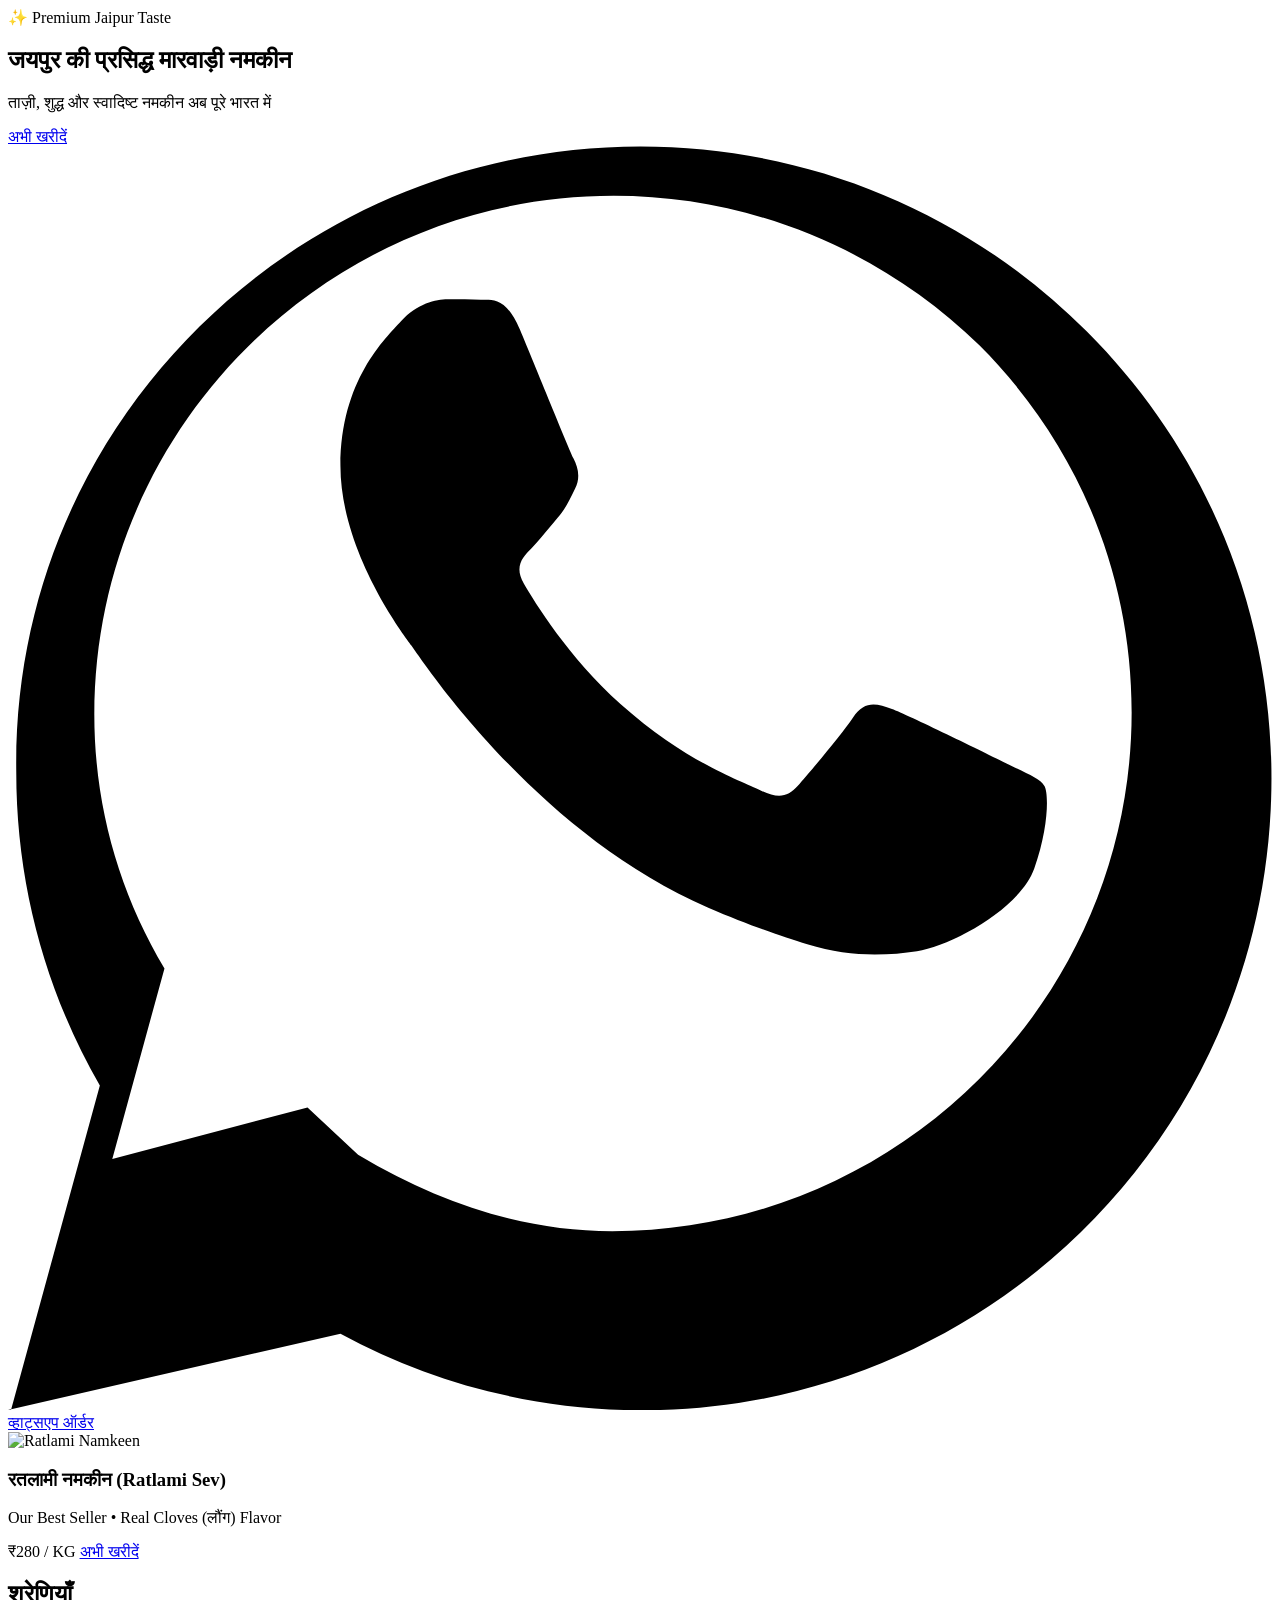
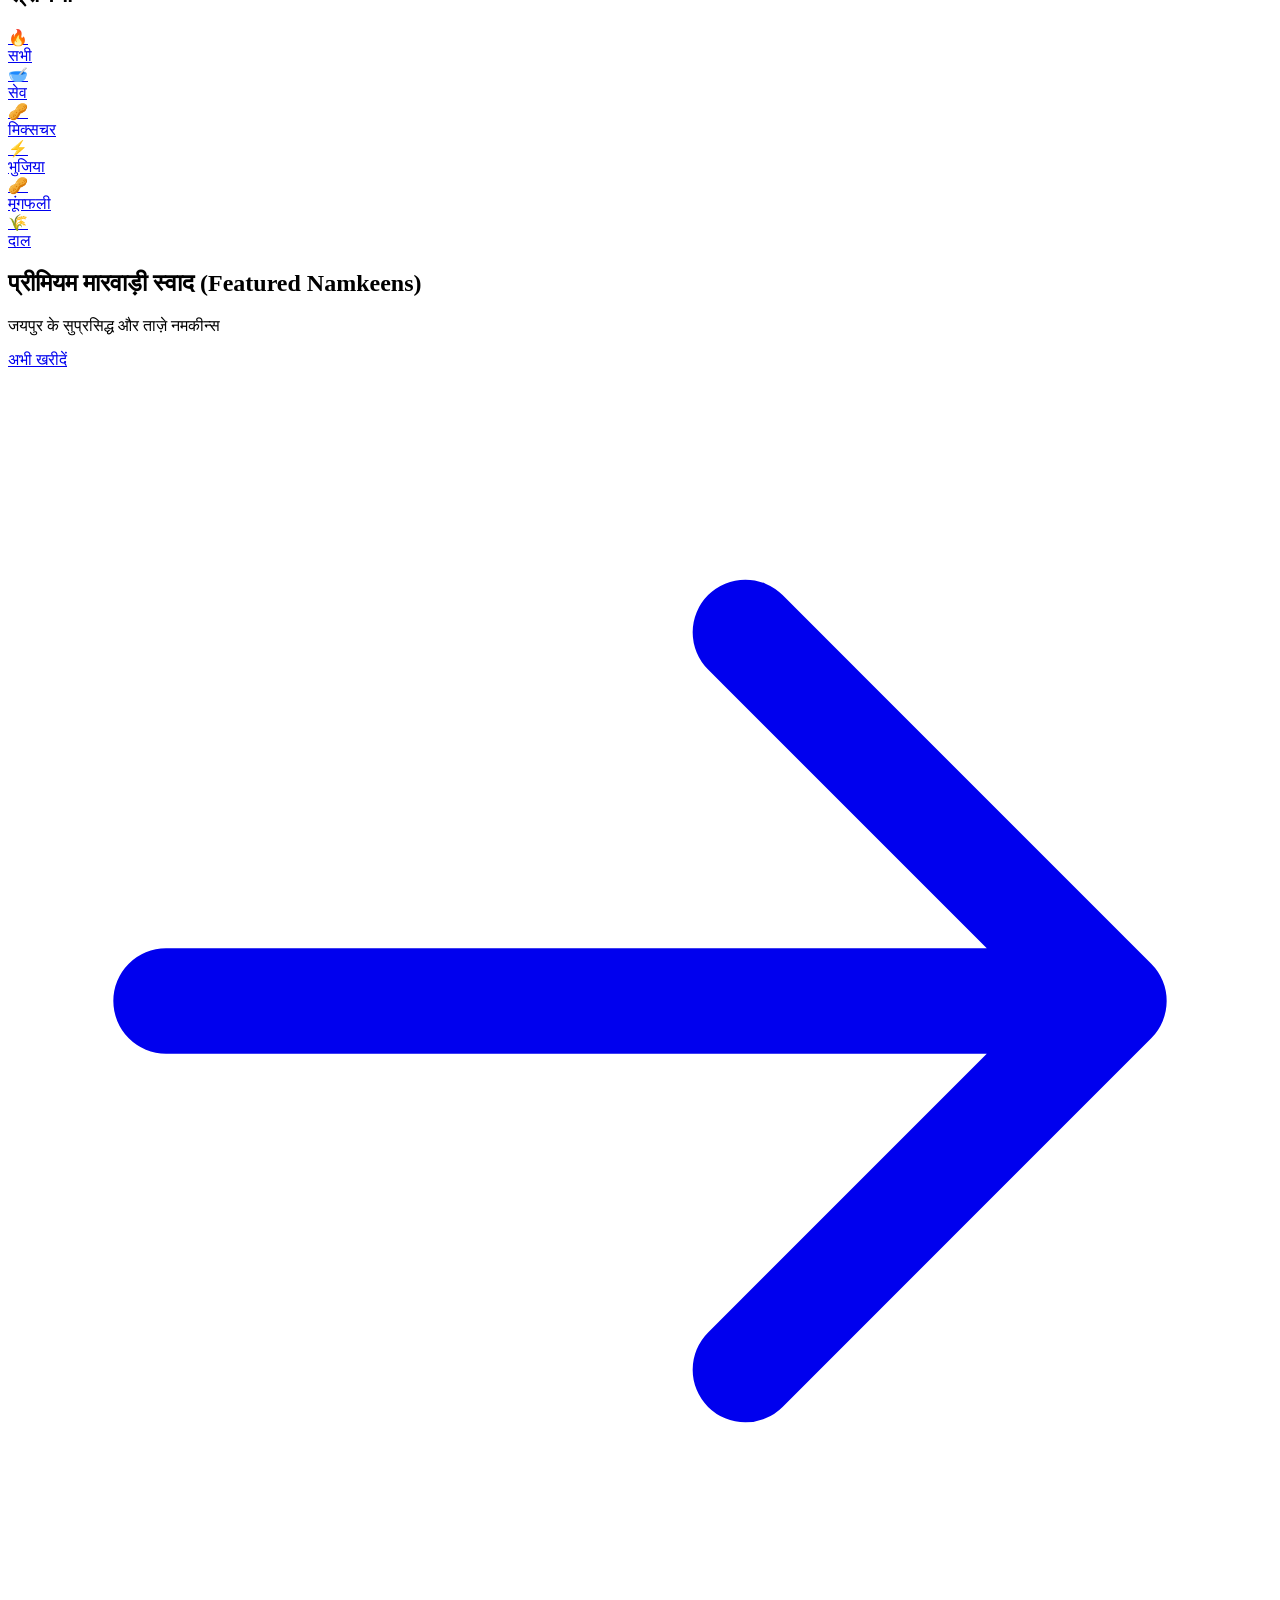
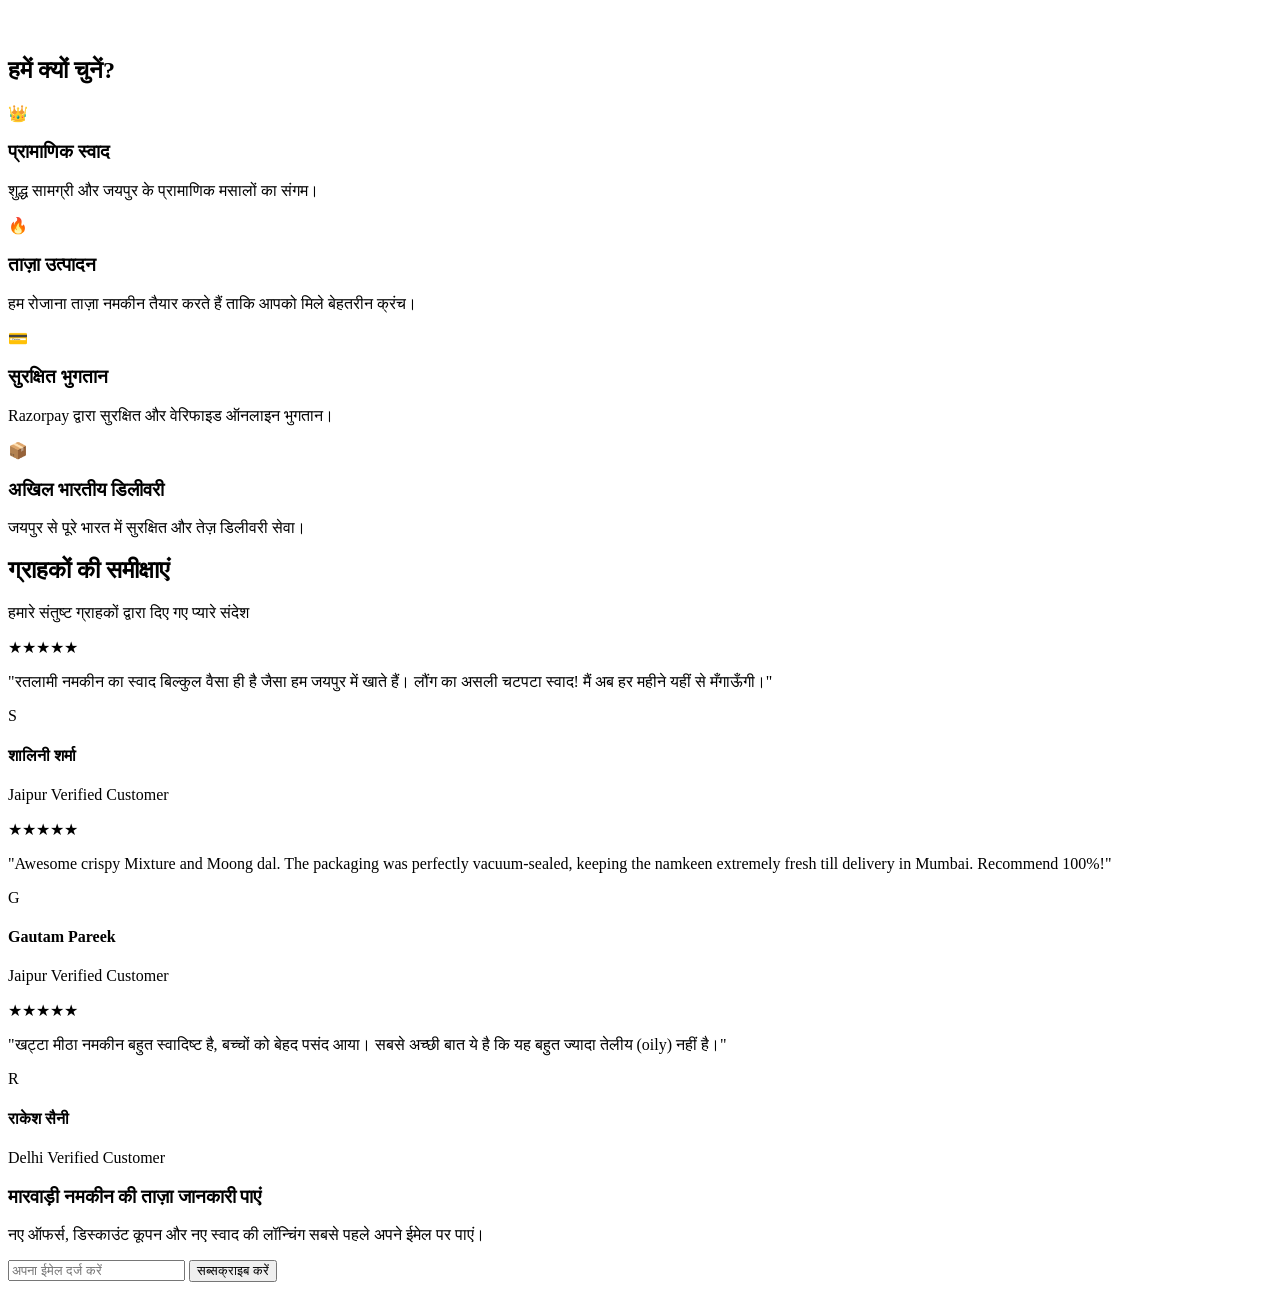
==== index.html @ 69b7e0d3 "Add files via upload" ====
<!DOCTYPE html>
<html lang="hi" class="scroll-smooth">
<head>
  <meta charset="UTF-8">
  <meta name="viewport" content="width=device-width, initial-scale=1.0">
  <title>Marwadi Namkeen Jaipur | Premium Namkeen Online</title>
  <meta name="description" content="Order authentic Marwadi Namkeen online from Jaipur. Fresh Ratlami Namkeen, Bhujia, Mixture, Moong Dal and more with secure online payment and all India delivery.">
  
  <!-- CSS Stylesheets -->
  <script src="https://cdn.tailwindcss.com"></script>
  <script>
    tailwind.config = {
      theme: {
        extend: {
          colors: {
            saffron: {
              50: '#fffbf0',
              100: '#fffae0',
              500: '#F28500',
              600: '#E07B00',
              700: '#C76D00',
            },
            brandred: {
              50: '#fff5f5',
              100: '#ffe3e3',
              500: '#8B0000',
              600: '#730000',
              700: '#5C0000',
            },
            gold: {
              500: '#D4AF37',
              600: '#C59B27',
              700: '#A37F1F',
            },
            dark: '#1A0D00'
          }
        }
      }
    }
  </script>
  <link rel="stylesheet" href="assets/css/style.css">
</head>
<body class="page-fade-in antialiased">

  <!-- Header Placeholder (Injected via JS) -->
  <div id="header-placeholder"></div>

  <!-- Hero Section -->
  <section class="relative min-h-[80vh] flex items-center justify-center bg-[url('https://images.unsplash.com/photo-1596797038530-2c107229654b?q=80&w=1600')] bg-cover bg-center text-white py-20 px-4 sm:px-6 lg:px-8">
    <!-- Overlay for premium contrast -->
    <div class="absolute inset-0 bg-gradient-to-r from-dark/95 via-dark/85 to-transparent"></div>
    
    <div class="relative max-w-7xl mx-auto w-full grid grid-cols-1 lg:grid-cols-12 gap-12 items-center">
      <div class="lg:col-span-7 space-y-6 text-left">
        <span class="inline-flex items-center space-x-2 bg-gold-500/20 border border-gold-500/50 rounded-full px-4 py-1.5 text-gold-500 font-bold text-xs uppercase tracking-wider animate-pulse-gold">
          ✨ Premium Jaipur Taste
        </span>
        <h2 class="text-4xl sm:text-5xl lg:text-6xl font-extrabold font-tiro leading-tight text-white" data-t="hero_headline">
          जयपुर की प्रसिद्ध मारवाड़ी नमकीन
        </h2>
        <p class="text-base sm:text-lg text-gray-300 max-w-xl font-tiro" data-t="hero_subheading">
          ताज़ी, शुद्ध और स्वादिष्ट नमकीन अब पूरे भारत में
        </p>
        
        <!-- Hero CTA buttons -->
        <div class="flex flex-col sm:flex-row gap-4 pt-4">
          <a href="shop.html" class="flex items-center justify-center bg-saffron-gradient hover:scale-105 transition-all text-white font-bold px-8 py-4 rounded-full shadow-lg border-2 border-gold-500 tracking-wide text-sm" data-t="cta_shop">
            अभी खरीदें
          </a>
          <a href="https://wa.me/918107116916?text=Namaste!%20I%20want%20to%20place%20an%20order" target="_blank" class="flex items-center justify-center space-x-2 bg-green-500 hover:bg-green-600 hover:scale-105 transition-all text-white font-bold px-8 py-4 rounded-full shadow-lg text-sm">
            <svg class="h-5 w-5 fill-current" viewBox="0 0 24 24"><path d="M.057 24l1.687-6.163c-1.041-1.804-1.588-3.849-1.587-5.946C.06 5.348 5.397.01 12.008.01c3.202.001 6.212 1.246 8.477 3.514 2.266 2.268 3.507 5.28 3.505 8.484-.004 6.657-5.34 11.997-11.953 11.997-2.005-.001-3.973-.502-5.724-1.455L0 24zm6.59-4.846c1.6.95 3.18 1.449 4.825 1.451 5.436 0 9.86-4.417 9.863-9.848.002-2.63-1.023-5.101-2.886-6.968C16.58 1.97 14.11 .946 11.5 .946 6.066.946 1.641 5.362 1.639 10.795c-.001 1.702.459 3.361 1.332 4.82l-.991 3.619 3.707-.98zm12.39-7.39c-.33-.165-1.951-.963-2.253-1.073-.302-.11-.522-.165-.742.165-.22.33-.853 1.073-1.045 1.293-.193.22-.385.247-.715.082-.33-.165-1.393-.513-2.653-1.637-.98-.874-1.641-1.954-1.833-2.284-.193-.33-.02-.508.145-.672.148-.148.33-.385.495-.578.165-.192.22-.33.33-.55.11-.22.055-.412-.028-.577-.082-.165-.742-1.787-1.018-2.447-.268-.645-.563-.558-.742-.567-.191-.009-.412-.011-.632-.011-.22 0-.577.082-.88.413-.302.33-1.154 1.128-1.154 2.75 0 1.622 1.182 3.192 1.347 3.413.165.22 2.327 3.55 5.637 4.978.788.34 1.402.544 1.88.696.792.25 1.513.215 2.083.13.636-.095 1.951-.798 2.227-1.568.275-.77.275-1.43.193-1.568-.083-.138-.302-.22-.632-.385z"/></svg>
            <span data-t="whatsapp_order">व्हाट्सएप ऑर्डर</span>
          </a>
        </div>
      </div>

      <!-- Feature product promo in hero -->
      <div class="lg:col-span-5 hidden lg:block animate-float">
        <div class="glass-card-dark p-6 rounded-2xl border-2 border-gold-500 shadow-2xl space-y-4 text-center">
          <img src="assets/images/ratlami_namkeen.png" alt="Ratlami Namkeen" class="mx-auto rounded-lg h-56 object-cover shadow-lg border border-gold-500/20">
          <div>
            <h3 class="text-xl font-bold font-tiro text-saffron-500">रतलामी नमकीन (Ratlami Sev)</h3>
            <p class="text-xs text-gray-400 mt-1">Our Best Seller &bull; Real Cloves (लौंग) Flavor</p>
          </div>
          <div class="flex justify-between items-center px-4 pt-2">
            <span class="text-gold-500 font-extrabold text-lg">₹280 / KG</span>
            <a href="product.html?id=ratlami-namkeen" class="bg-saffron-500 hover:bg-saffron-600 text-white font-bold text-xs py-2 px-4 rounded-full transition-colors" data-t="buy_now">अभी खरीदें</a>
          </div>
        </div>
      </div>
    </div>
  </section>

  <!-- Categories Section -->
  <section class="max-w-7xl mx-auto px-4 sm:px-6 lg:px-8 py-16">
    <div class="text-center space-y-2 mb-12">
      <h2 class="text-3xl font-extrabold font-tiro text-brandred-600" data-t="categories">श्रेणियाँ</h2>
      <div class="w-24 h-1 bg-gold-500 mx-auto rounded-full"></div>
    </div>

    <!-- Interactive categories slider-like flex -->
    <div class="grid grid-cols-2 sm:grid-cols-3 lg:grid-cols-6 gap-6">
      <a href="shop.html?category=all" class="group flex flex-col items-center justify-center p-6 bg-white border border-gray-100 rounded-2xl shadow-sm hover:shadow-md transition-all duration-300 hover:-translate-y-1">
        <div class="w-14 h-14 bg-saffron-50 rounded-full flex items-center justify-center group-hover:bg-saffron-100 transition-colors mb-3">
          <span class="text-2xl">🔥</span>
        </div>
        <span class="text-sm font-bold text-gray-800" data-t="all">सभी</span>
      </a>
      <a href="shop.html?category=sev" class="group flex flex-col items-center justify-center p-6 bg-white border border-gray-100 rounded-2xl shadow-sm hover:shadow-md transition-all duration-300 hover:-translate-y-1">
        <div class="w-14 h-14 bg-saffron-50 rounded-full flex items-center justify-center group-hover:bg-saffron-100 transition-colors mb-3">
          <span class="text-2xl">🥣</span>
        </div>
        <span class="text-sm font-bold text-gray-800" data-t="sev">सेव</span>
      </a>
      <a href="shop.html?category=mixture" class="group flex flex-col items-center justify-center p-6 bg-white border border-gray-100 rounded-2xl shadow-sm hover:shadow-md transition-all duration-300 hover:-translate-y-1">
        <div class="w-14 h-14 bg-saffron-50 rounded-full flex items-center justify-center group-hover:bg-saffron-100 transition-colors mb-3">
          <span class="text-2xl">🥜</span>
        </div>
        <span class="text-sm font-bold text-gray-800" data-t="mixture">मिक्सचर</span>
      </a>
      <a href="shop.html?category=bhujia" class="group flex flex-col items-center justify-center p-6 bg-white border border-gray-100 rounded-2xl shadow-sm hover:shadow-md transition-all duration-300 hover:-translate-y-1">
        <div class="w-14 h-14 bg-saffron-50 rounded-full flex items-center justify-center group-hover:bg-saffron-100 transition-colors mb-3">
          <span class="text-2xl">⚡</span>
        </div>
        <span class="text-sm font-bold text-gray-800" data-t="bhujia">भुजिया</span>
      </a>
      <a href="shop.html?category=nuts" class="group flex flex-col items-center justify-center p-6 bg-white border border-gray-100 rounded-2xl shadow-sm hover:shadow-md transition-all duration-300 hover:-translate-y-1">
        <div class="w-14 h-14 bg-saffron-50 rounded-full flex items-center justify-center group-hover:bg-saffron-100 transition-colors mb-3">
          <span class="text-2xl">🥜</span>
        </div>
        <span class="text-sm font-bold text-gray-800" data-t="nuts">मूंगफली</span>
      </a>
      <a href="shop.html?category=dal" class="group flex flex-col items-center justify-center p-6 bg-white border border-gray-100 rounded-2xl shadow-sm hover:shadow-md transition-all duration-300 hover:-translate-y-1">
        <div class="w-14 h-14 bg-saffron-50 rounded-full flex items-center justify-center group-hover:bg-saffron-100 transition-colors mb-3">
          <span class="text-2xl">🌾</span>
        </div>
        <span class="text-sm font-bold text-gray-800" data-t="dal">दाल</span>
      </a>
    </div>
  </section>

  <!-- Featured Products Catalog -->
  <section class="bg-saffron-50/50 py-16">
    <div class="max-w-7xl mx-auto px-4 sm:px-6 lg:px-8">
      <div class="text-center space-y-2 mb-12">
        <h2 class="text-3xl font-extrabold font-tiro text-brandred-600">प्रीमियम मारवाड़ी स्वाद (Featured Namkeens)</h2>
        <p class="text-sm text-gray-500 font-tiro">जयपुर के सुप्रसिद्ध और ताज़े नमकीन्स</p>
        <div class="w-24 h-1 bg-gold-500 mx-auto rounded-full"></div>
      </div>

      <!-- Dynamic Product List Grid -->
      <div id="product-grid" class="grid grid-cols-1 sm:grid-cols-2 lg:grid-cols-4 gap-8">
        <!-- Javascript renders cards here -->
      </div>

      <div class="text-center mt-12">
        <a href="shop.html" class="inline-flex items-center space-x-2 bg-brandred-600 hover:bg-brandred-700 text-white font-bold px-8 py-3.5 rounded-full shadow-lg transition-transform hover:scale-105 duration-200 text-sm">
          <span data-t="cta_shop">अभी खरीदें</span>
          <svg xmlns="http://www.w3.org/2000/svg" class="h-4 w-4" fill="none" viewBox="0 0 24 24" stroke="currentColor">
            <path stroke-linecap="round" stroke-linejoin="round" stroke-width="2" d="M14 5l7 7m0 0l-7 7m7-7H3" />
          </</svg>
        </a>
      </div>
    </div>
  </section>

  <!-- Why Choose Us Section -->
  <section class="max-w-7xl mx-auto px-4 sm:px-6 lg:px-8 py-20">
    <div class="text-center space-y-2 mb-16">
      <h2 class="text-3xl font-extrabold font-tiro text-brandred-600" data-t="why_choose_us">हमें क्यों चुनें?</h2>
      <div class="w-24 h-1 bg-gold-500 mx-auto rounded-full"></div>
    </div>

    <div class="grid grid-cols-1 md:grid-cols-4 gap-8">
      <!-- Feature 1 -->
      <div class="bg-white p-8 rounded-2xl border border-gray-100 shadow-sm text-center space-y-4 hover:shadow-md transition-shadow">
        <div class="w-16 h-16 bg-saffron-50 rounded-full flex items-center justify-center mx-auto text-saffron-500 text-3xl">
          👑
        </div>
        <h3 class="font-bold text-lg font-tiro text-gray-800" data-t="why_title_1">प्रामाणिक स्वाद</h3>
        <p class="text-xs text-gray-500 leading-relaxed font-tiro" data-t="why_desc_1">
          शुद्ध सामग्री और जयपुर के प्रामाणिक मसालों का संगम।
        </p>
      </div>
      <!-- Feature 2 -->
      <div class="bg-white p-8 rounded-2xl border border-gray-100 shadow-sm text-center space-y-4 hover:shadow-md transition-shadow">
        <div class="w-16 h-16 bg-saffron-50 rounded-full flex items-center justify-center mx-auto text-saffron-500 text-3xl">
          🔥
        </div>
        <h3 class="font-bold text-lg font-tiro text-gray-800" data-t="why_title_2">ताज़ा उत्पादन</h3>
        <p class="text-xs text-gray-500 leading-relaxed font-tiro" data-t="why_desc_2">
          हम रोजाना ताज़ा नमकीन तैयार करते हैं ताकि आपको मिले बेहतरीन क्रंच।
        </p>
      </div>
      <!-- Feature 3 -->
      <div class="bg-white p-8 rounded-2xl border border-gray-100 shadow-sm text-center space-y-4 hover:shadow-md transition-shadow">
        <div class="w-16 h-16 bg-saffron-50 rounded-full flex items-center justify-center mx-auto text-saffron-500 text-3xl">
          💳
        </div>
        <h3 class="font-bold text-lg font-tiro text-gray-800" data-t="why_title_3">सुरक्षित भुगतान</h3>
        <p class="text-xs text-gray-500 leading-relaxed font-tiro" data-t="why_desc_3">
          Razorpay द्वारा सुरक्षित और वेरिफाइड ऑनलाइन भुगतान।
        </p>
      </div>
      <!-- Feature 4 -->
      <div class="bg-white p-8 rounded-2xl border border-gray-100 shadow-sm text-center space-y-4 hover:shadow-md transition-shadow">
        <div class="w-16 h-16 bg-saffron-50 rounded-full flex items-center justify-center mx-auto text-saffron-500 text-3xl">
          📦
        </div>
        <h3 class="font-bold text-lg font-tiro text-gray-800" data-t="why_title_4">अखिल भारतीय डिलीवरी</h3>
        <p class="text-xs text-gray-500 leading-relaxed font-tiro" data-t="why_desc_4">
          जयपुर से पूरे भारत में सुरक्षित और तेज़ डिलीवरी सेवा।
        </p>
      </div>
    </div>
  </section>

  <!-- Customer Reviews Section -->
  <section class="bg-brandred-50 py-20 border-y border-brandred-100">
    <div class="max-w-7xl mx-auto px-4 sm:px-6 lg:px-8">
      <div class="text-center space-y-2 mb-16">
        <h2 class="text-3xl font-extrabold font-tiro text-brandred-600" data-t="verified_reviews">ग्राहकों की समीक्षाएं</h2>
        <p class="text-sm text-gray-500 font-tiro" data-t="reviews_subtitle">हमारे संतुष्ट ग्राहकों द्वारा दिए गए प्यारे संदेश</p>
        <div class="w-24 h-1 bg-gold-500 mx-auto rounded-full"></div>
      </div>

      <div class="grid grid-cols-1 md:grid-cols-3 gap-8">
        <!-- Review 1 -->
        <div class="bg-white p-8 rounded-2xl shadow-sm border border-gray-100 space-y-4">
          <div class="flex items-center space-x-1 text-gold-500">
            <span>★</span><span>★</span><span>★</span><span>★</span><span>★</span>
          </div>
          <p class="text-sm text-gray-600 italic">
            "रतलामी नमकीन का स्वाद बिल्कुल वैसा ही है जैसा हम जयपुर में खाते हैं। लौंग का असली चटपटा स्वाद! मैं अब हर महीने यहीं से मँगाऊँगी।"
          </p>
          <div class="flex items-center space-x-3 pt-2">
            <div class="w-10 h-10 rounded-full bg-saffron-200 flex items-center justify-center text-saffron-800 font-bold text-sm">
              S
            </div>
            <div>
              <h4 class="text-sm font-bold text-gray-800">शालिनी शर्मा</h4>
              <p class="text-[10px] text-gray-400">Jaipur Verified Customer</p>
            </div>
          </div>
        </div>
        <!-- Review 2 -->
        <div class="bg-white p-8 rounded-2xl shadow-sm border border-gray-100 space-y-4">
          <div class="flex items-center space-x-1 text-gold-500">
            <span>★</span><span>★</span><span>★</span><span>★</span><span>★</span>
          </div>
          <p class="text-sm text-gray-600 italic">
            "Awesome crispy Mixture and Moong dal. The packaging was perfectly vacuum-sealed, keeping the namkeen extremely fresh till delivery in Mumbai. Recommend 100%!"
          </p>
          <div class="flex items-center space-x-3 pt-2">
            <div class="w-10 h-10 rounded-full bg-saffron-200 flex items-center justify-center text-saffron-800 font-bold text-sm">
              G
            </div>
            <div>
              <h4 class="text-sm font-bold text-gray-800">Gautam Pareek</h4>
              <p class="text-[10px] text-gray-400">Jaipur Verified Customer</p>
            </div>
          </div>
        </div>
        <!-- Review 3 -->
        <div class="bg-white p-8 rounded-2xl shadow-sm border border-gray-100 space-y-4">
          <div class="flex items-center space-x-1 text-gold-500">
            <span>★</span><span>★</span><span>★</span><span>★</span><span>★</span>
          </div>
          <p class="text-sm text-gray-600 italic">
            "खट्टा मीठा नमकीन बहुत स्वादिष्ट है, बच्चों को बेहद पसंद आया। सबसे अच्छी बात ये है कि यह बहुत ज्यादा तेलीय (oily) नहीं है।"
          </p>
          <div class="flex items-center space-x-3 pt-2">
            <div class="w-10 h-10 rounded-full bg-saffron-200 flex items-center justify-center text-saffron-800 font-bold text-sm">
              R
            </div>
            <div>
              <h4 class="text-sm font-bold text-gray-800">राकेश सैनी</h4>
              <p class="text-[10px] text-gray-400">Delhi Verified Customer</p>
            </div>
          </div>
        </div>
      </div>
    </div>
  </section>

  <!-- Newsletter Lead Capture / Trust badges -->
  <section class="max-w-7xl mx-auto px-4 sm:px-6 lg:px-8 py-16 text-center space-y-6">
    <div class="bg-gold-gradient rounded-3xl p-8 sm:p-12 shadow-2xl relative overflow-hidden">
      <!-- Decorative circles -->
      <div class="absolute -top-10 -right-10 w-40 h-40 bg-white/10 rounded-full"></div>
      <div class="absolute -bottom-10 -left-10 w-40 h-40 bg-white/10 rounded-full"></div>
      
      <div class="relative max-w-2xl mx-auto space-y-4">
        <h3 class="text-2xl sm:text-3xl font-extrabold font-tiro text-brandred-700">मारवाड़ी नमकीन की ताज़ा जानकारी पाएं</h3>
        <p class="text-xs sm:text-sm text-brandred-900 font-medium">नए ऑफर्स, डिस्काउंट कूपन और नए स्वाद की लॉन्चिंग सबसे पहले अपने ईमेल पर पाएं।</p>
        <form id="newsletter-form" class="flex flex-col sm:flex-row gap-3 pt-4 max-w-md mx-auto">
          <input type="email" placeholder="अपना ईमेल दर्ज करें" class="px-5 py-3 rounded-full flex-grow text-sm focus:outline-none border-2 border-transparent focus:border-brandred-600 shadow-inner" required>
          <button type="submit" class="bg-brandred-700 hover:bg-brandred-800 text-white font-bold px-6 py-3 rounded-full text-sm transition-colors shadow">
            सब्सक्राइब करें
          </button>
        </form>
      </div>
    </div>
  </section>

  <!-- Footer Placeholder (Injected via JS) -->
  <div id="footer-placeholder"></div>

  <!-- Core Scripts -->
  <script src="assets/js/app.js"></script>
  <script src="assets/js/common.js"></script>
  <script>
    // Page dynamic content initialization
    document.addEventListener("DOMContentLoaded", () => {
      renderFeaturedProducts();
    });

    window.addEventListener("pageLanguageUpdated", () => {
      renderFeaturedProducts();
    });

    function renderFeaturedProducts() {
      const grid = document.getElementById("product-grid");
      if (!grid) return;
      
      const products = LocalDb.getProducts().slice(0, 4); // Limit to top 4 best sellers
      const lang = AppState.getLang();
      
      grid.innerHTML = products.map(p => {
        const isWishlisted = AppState.getWishlist().includes(p.id);
        const name = p.name[lang] || p.name["en"];
        const desc = p.description[lang] || p.description["en"];
        
        return `
          <div class="group bg-white rounded-2xl border border-gray-100 shadow-sm hover:shadow-xl transition-all duration-300 flex flex-col justify-between overflow-hidden">
            <div class="relative overflow-hidden aspect-video bg-gray-100">
              <img src="${p.image}" alt="${name}" class="w-full h-full object-cover group-hover:scale-105 transition-transform duration-500">
              <!-- Wishlist toggle -->
              <button onclick="event.preventDefault(); toggleWishlist('${p.id}')" class="absolute top-3 right-3 w-8 h-8 rounded-full bg-white/95 flex items-center justify-center shadow-md hover:scale-110 transition-transform">
                <svg xmlns="http://www.w3.org/2000/svg" class="h-4 w-4 ${isWishlisted ? 'text-red-500 fill-current' : 'text-gray-400'}" fill="none" viewBox="0 0 24 24" stroke="currentColor">
                  <path stroke-linecap="round" stroke-linejoin="round" stroke-width="2" d="M4.318 6.318a4.5 4.5 0 000 6.364L12 20.364l7.682-7.682a4.5 4.5 0 00-6.364-6.364L12 7.636l-1.318-1.318a4.5 4.5 0 00-6.364 0z" />
                </svg>
              </button>
            </div>
            
            <div class="p-6 flex-grow flex flex-col justify-between space-y-4">
              <div>
                <a href="product.html?id=${p.id}" class="hover:text-saffron-600 transition-colors">
                  <h3 class="font-bold text-lg text-gray-800 font-tiro">${name}</h3>
                </a>
                <p class="text-xs text-gray-400 mt-1 line-clamp-2 font-tiro">${desc}</p>
              </div>

              <div class="flex items-center justify-between pt-2">
                <div>
                  <span class="text-xs text-gray-400 block" data-t="price_kg">मूल्य प्रति किलो</span>
                  <span class="text-brandred-600 font-extrabold text-lg">₹${p.pricePerKg}</span>
                </div>
                <a href="product.html?id=${p.id}" class="bg-saffron-500 hover:bg-saffron-600 text-white font-bold text-xs py-2 px-4 rounded-full transition-colors flex items-center space-x-1">
                  <span data-t="buy_now">अभी खरीदें</span>
                </a>
              </div>
            </div>
          </div>
        `;
      }).join('');
    }

    function toggleWishlist(id) {
      AppState.toggleWishlist(id);
      showToast(AppState.getLang() === 'hi' ? "इच्छा-सूची अपडेट की गई!" : "Wishlist Updated!", "success");
      renderFeaturedProducts();
    }

    // Handle Newsletter form submit
    const newsletterForm = document.getElementById("newsletter-form");
    if (newsletterForm) {
      newsletterForm.addEventListener("submit", (e) => {
        e.preventDefault();
        showToast(AppState.getLang() === 'hi' ? "सब्सक्राइब करने के लिए धन्यवाद!" : "Thanks for subscribing!", "success");
        newsletterForm.reset();
      });
    }
  </script>
</body>
</html>
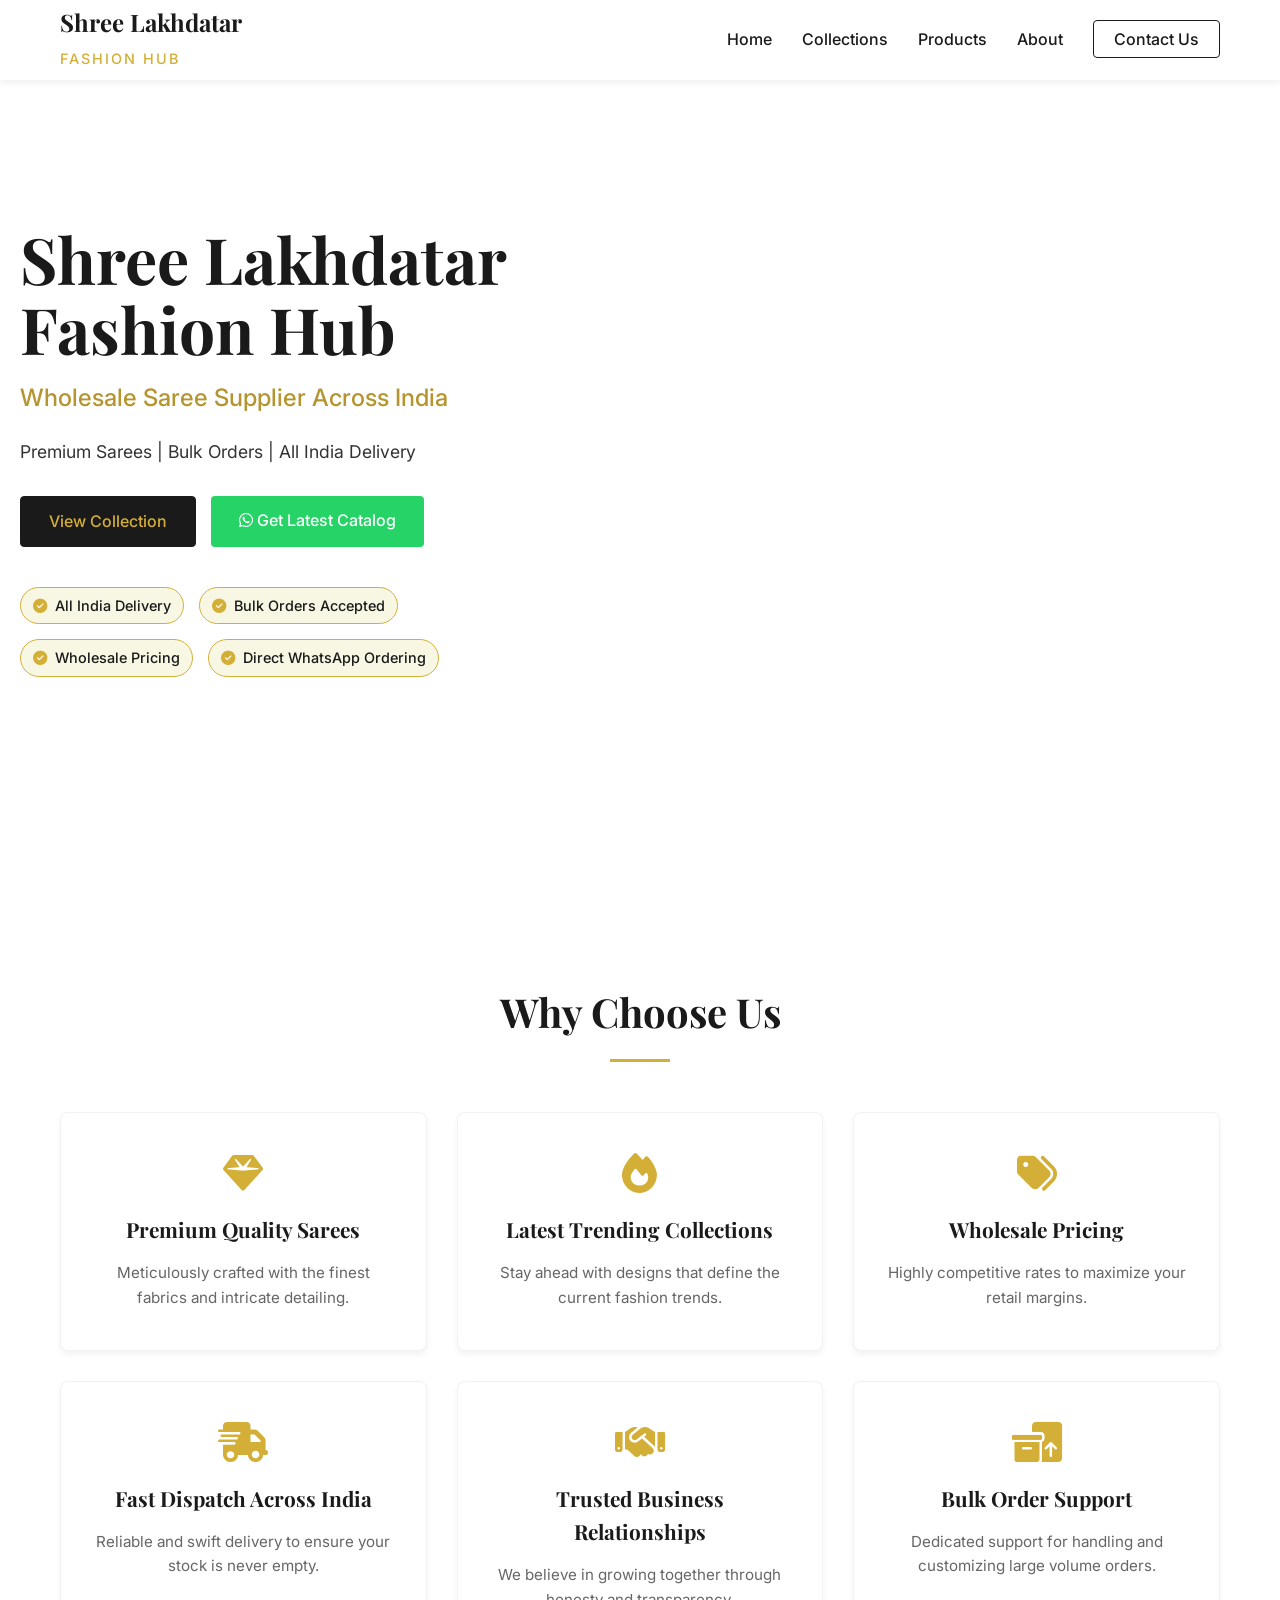
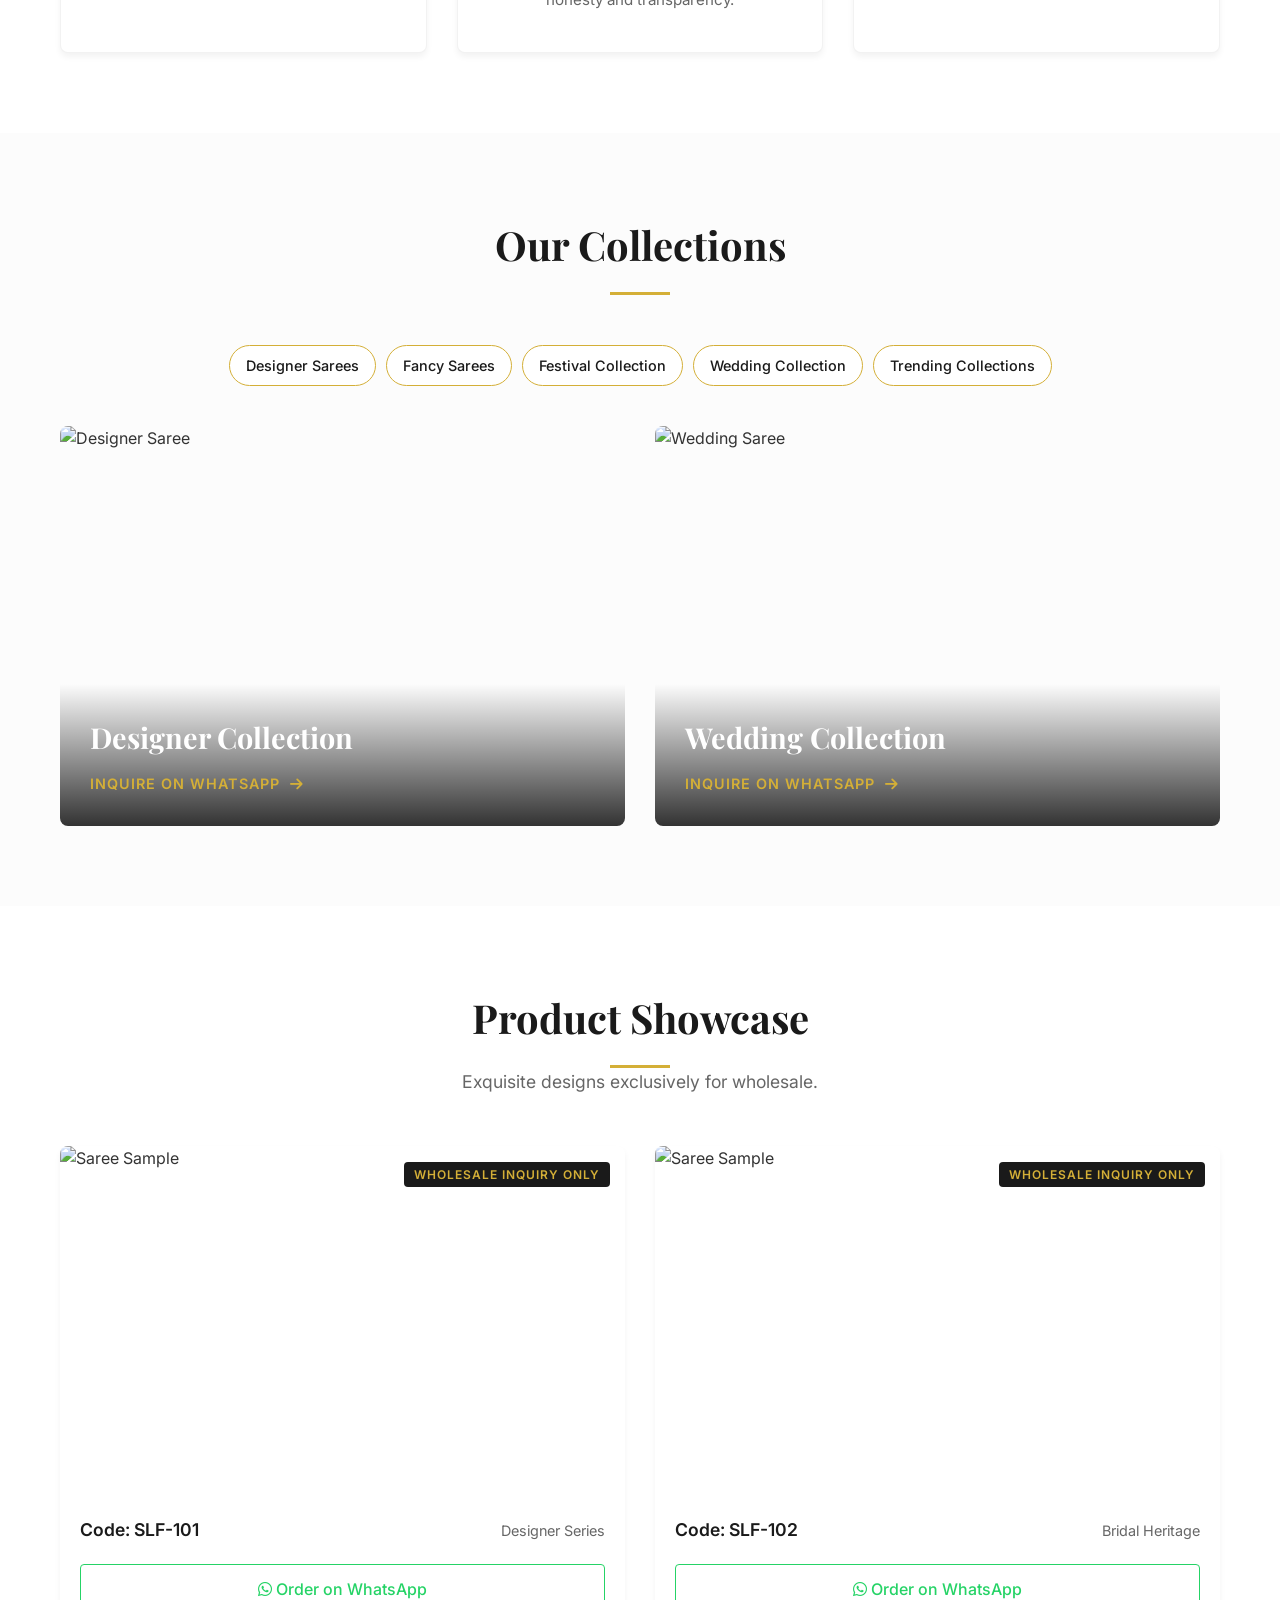
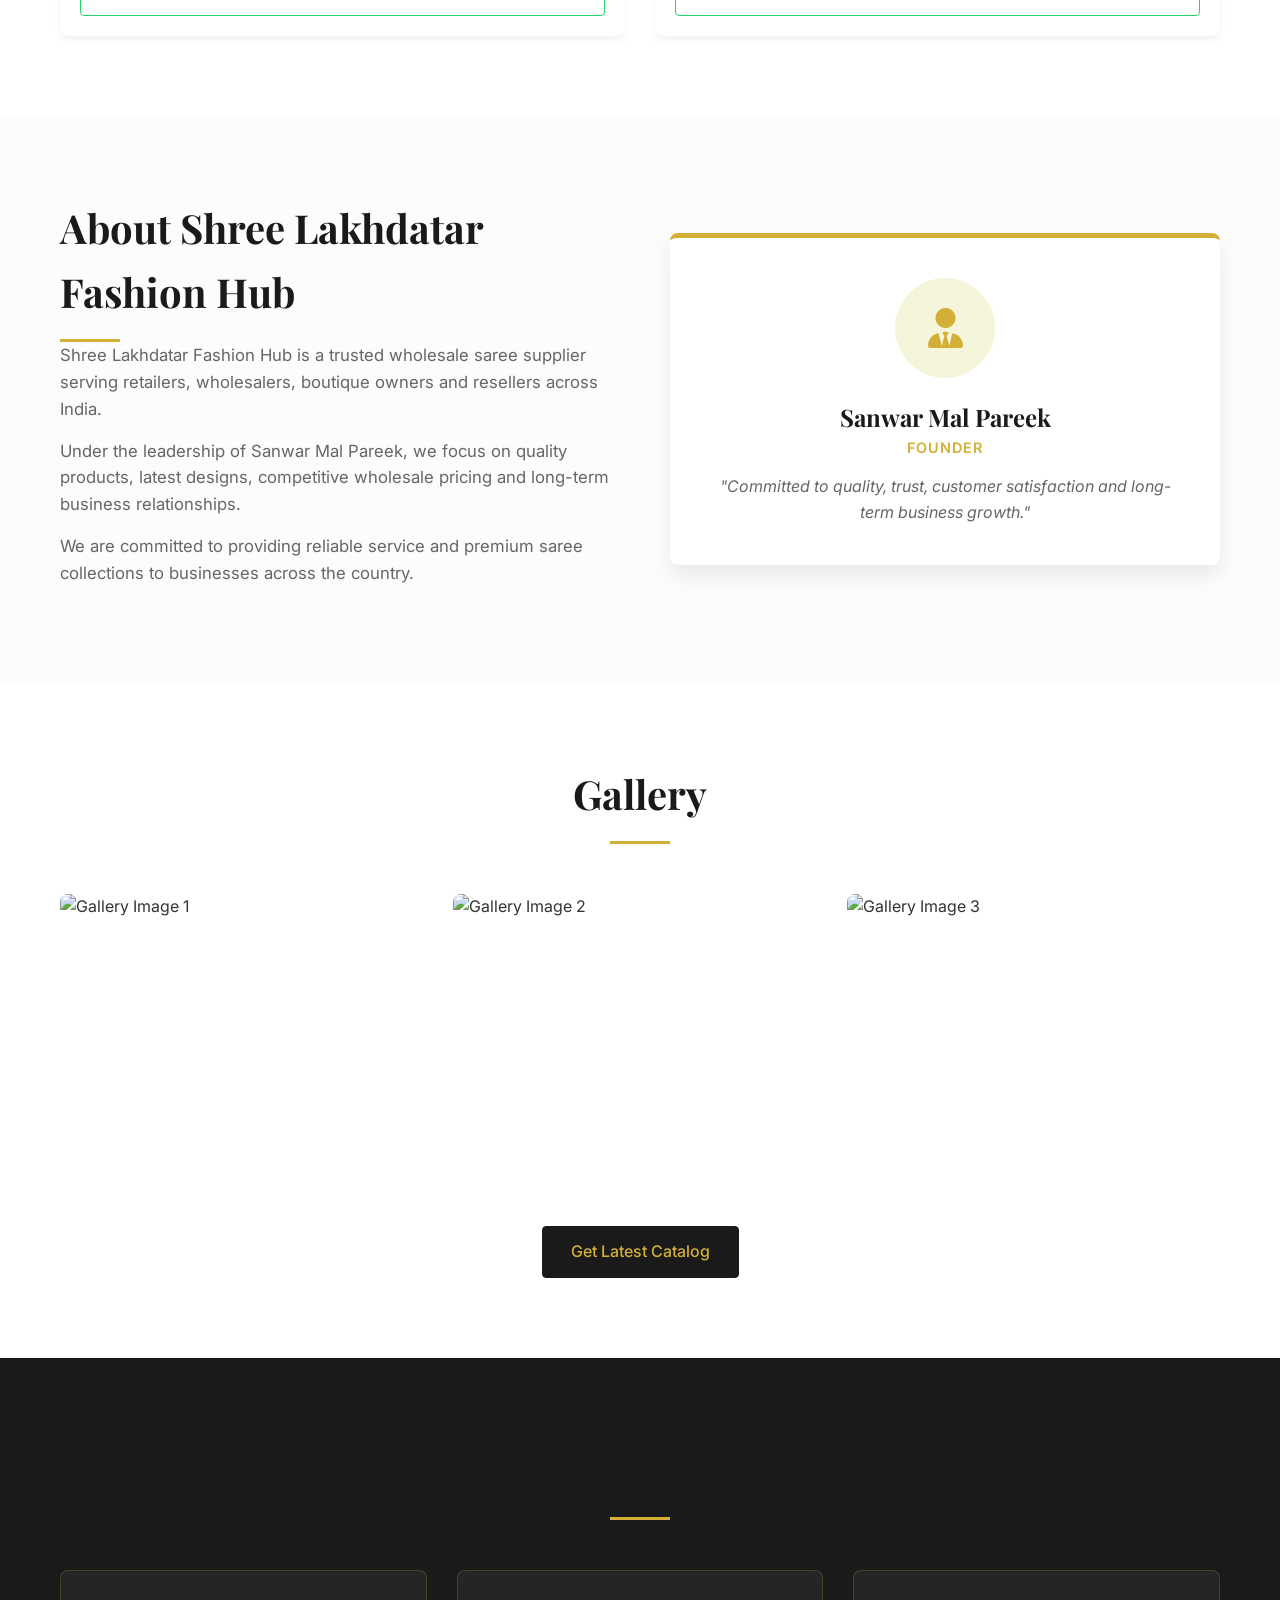
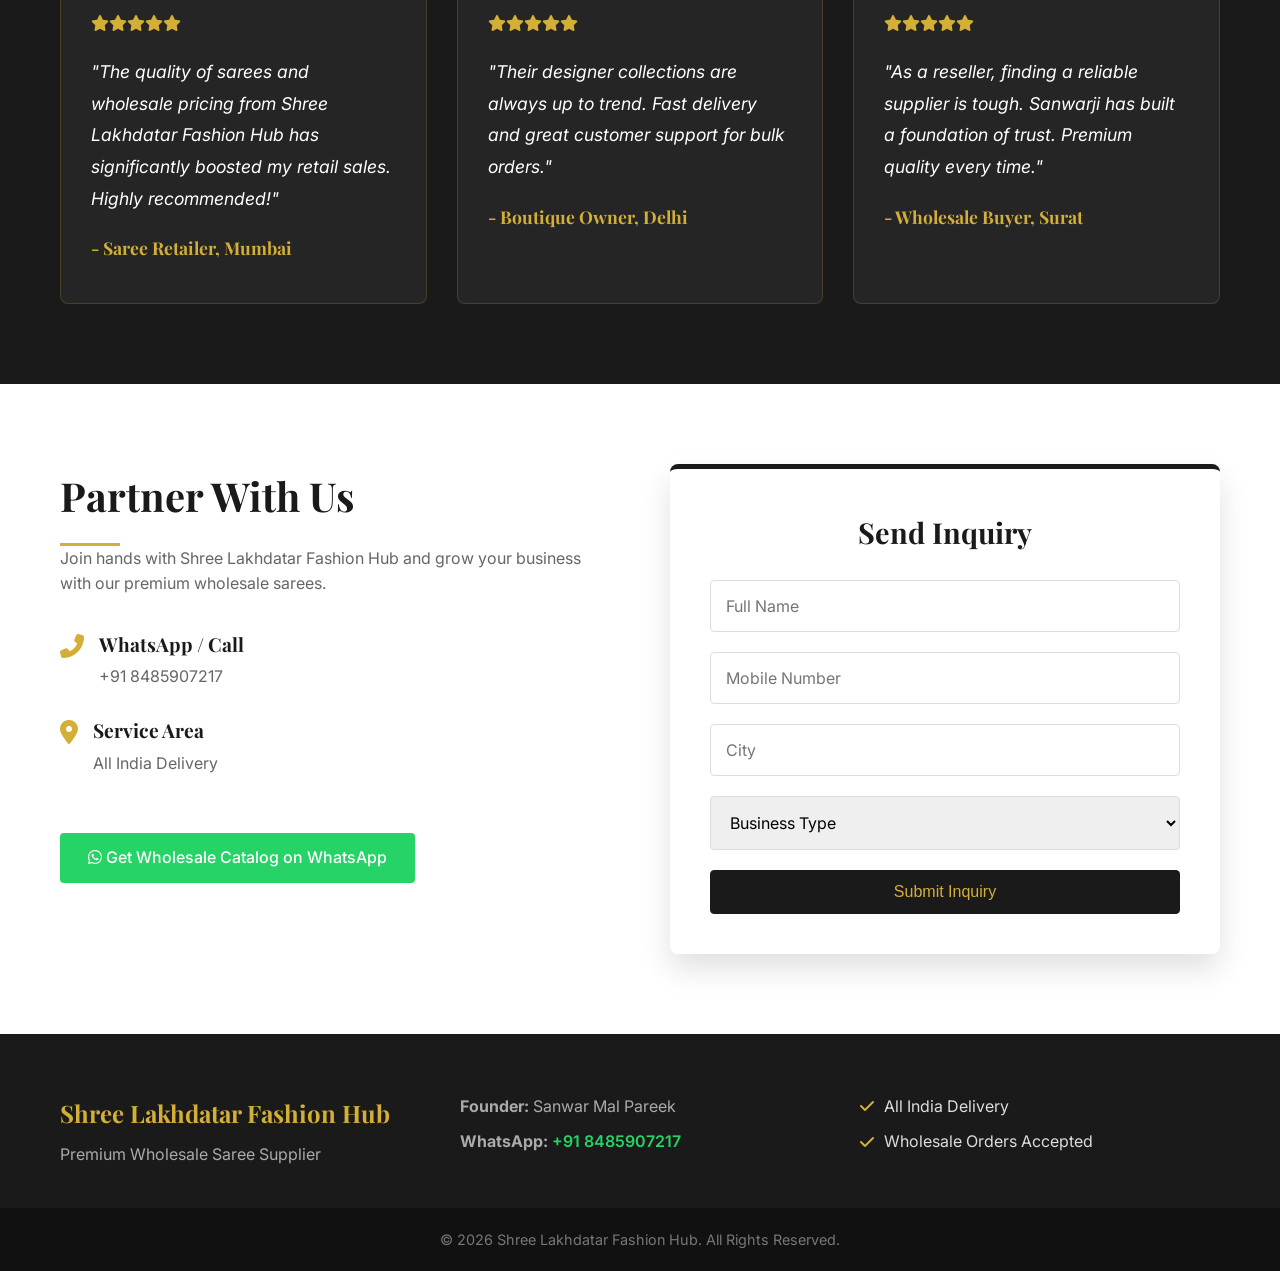
==== commit f0751774: "Add files via upload" ====
--- a/index.html
+++ b/index.html
@@ -1,386 +1,321 @@
 <!DOCTYPE html>
-<html lang="hi" class="scroll-smooth">
+<html lang="en">
 <head>
-  <meta charset="UTF-8">
-  <meta name="viewport" content="width=device-width, initial-scale=1.0">
-  <title>Marwadi Namkeen Jaipur | Premium Namkeen Online</title>
-  <meta name="description" content="Order authentic Marwadi Namkeen online from Jaipur. Fresh Ratlami Namkeen, Bhujia, Mixture, Moong Dal and more with secure online payment and all India delivery.">
-  
-  <!-- CSS Stylesheets -->
-  <script src="https://cdn.tailwindcss.com"></script>
-  <script>
-    tailwind.config = {
-      theme: {
-        extend: {
-          colors: {
-            saffron: {
-              50: '#fffbf0',
-              100: '#fffae0',
-              500: '#F28500',
-              600: '#E07B00',
-              700: '#C76D00',
-            },
-            brandred: {
-              50: '#fff5f5',
-              100: '#ffe3e3',
-              500: '#8B0000',
-              600: '#730000',
-              700: '#5C0000',
-            },
-            gold: {
-              500: '#D4AF37',
-              600: '#C59B27',
-              700: '#A37F1F',
-            },
-            dark: '#1A0D00'
-          }
-        }
-      }
-    }
-  </script>
-  <link rel="stylesheet" href="assets/css/style.css">
+    <meta charset="UTF-8">
+    <meta name="viewport" content="width=device-width, initial-scale=1.0">
+    <title>Shree Lakhdatar Fashion Hub | Wholesale Saree Supplier Across India</title>
+    <meta name="description" content="Shree Lakhdatar Fashion Hub supplies premium sarees across India. Bulk orders, wholesale pricing and latest collections for retailers, wholesalers, boutiques and resellers.">
+    <link rel="stylesheet" href="style.css">
+    <link href="https://fonts.googleapis.com/css2?family=Inter:wght@300;400;500;600&family=Playfair+Display:wght@400;600;700&display=swap" rel="stylesheet">
+    <link rel="stylesheet" href="https://cdnjs.cloudflare.com/ajax/libs/font-awesome/6.4.0/css/all.min.css">
 </head>
-<body class="page-fade-in antialiased">
-
-  <!-- Header Placeholder (Injected via JS) -->
-  <div id="header-placeholder"></div>
-
-  <!-- Hero Section -->
-  <section class="relative min-h-[80vh] flex items-center justify-center bg-[url('https://images.unsplash.com/photo-1596797038530-2c107229654b?q=80&w=1600')] bg-cover bg-center text-white py-20 px-4 sm:px-6 lg:px-8">
-    <!-- Overlay for premium contrast -->
-    <div class="absolute inset-0 bg-gradient-to-r from-dark/95 via-dark/85 to-transparent"></div>
-    
-    <div class="relative max-w-7xl mx-auto w-full grid grid-cols-1 lg:grid-cols-12 gap-12 items-center">
-      <div class="lg:col-span-7 space-y-6 text-left">
-        <span class="inline-flex items-center space-x-2 bg-gold-500/20 border border-gold-500/50 rounded-full px-4 py-1.5 text-gold-500 font-bold text-xs uppercase tracking-wider animate-pulse-gold">
-          ✨ Premium Jaipur Taste
-        </span>
-        <h2 class="text-4xl sm:text-5xl lg:text-6xl font-extrabold font-tiro leading-tight text-white" data-t="hero_headline">
-          जयपुर की प्रसिद्ध मारवाड़ी नमकीन
-        </h2>
-        <p class="text-base sm:text-lg text-gray-300 max-w-xl font-tiro" data-t="hero_subheading">
-          ताज़ी, शुद्ध और स्वादिष्ट नमकीन अब पूरे भारत में
-        </p>
-        
-        <!-- Hero CTA buttons -->
-        <div class="flex flex-col sm:flex-row gap-4 pt-4">
-          <a href="shop.html" class="flex items-center justify-center bg-saffron-gradient hover:scale-105 transition-all text-white font-bold px-8 py-4 rounded-full shadow-lg border-2 border-gold-500 tracking-wide text-sm" data-t="cta_shop">
-            अभी खरीदें
-          </a>
-          <a href="https://wa.me/918107116916?text=Namaste!%20I%20want%20to%20place%20an%20order" target="_blank" class="flex items-center justify-center space-x-2 bg-green-500 hover:bg-green-600 hover:scale-105 transition-all text-white font-bold px-8 py-4 rounded-full shadow-lg text-sm">
-            <svg class="h-5 w-5 fill-current" viewBox="0 0 24 24"><path d="M.057 24l1.687-6.163c-1.041-1.804-1.588-3.849-1.587-5.946C.06 5.348 5.397.01 12.008.01c3.202.001 6.212 1.246 8.477 3.514 2.266 2.268 3.507 5.28 3.505 8.484-.004 6.657-5.34 11.997-11.953 11.997-2.005-.001-3.973-.502-5.724-1.455L0 24zm6.59-4.846c1.6.95 3.18 1.449 4.825 1.451 5.436 0 9.86-4.417 9.863-9.848.002-2.63-1.023-5.101-2.886-6.968C16.58 1.97 14.11 .946 11.5 .946 6.066.946 1.641 5.362 1.639 10.795c-.001 1.702.459 3.361 1.332 4.82l-.991 3.619 3.707-.98zm12.39-7.39c-.33-.165-1.951-.963-2.253-1.073-.302-.11-.522-.165-.742.165-.22.33-.853 1.073-1.045 1.293-.193.22-.385.247-.715.082-.33-.165-1.393-.513-2.653-1.637-.98-.874-1.641-1.954-1.833-2.284-.193-.33-.02-.508.145-.672.148-.148.33-.385.495-.578.165-.192.22-.33.33-.55.11-.22.055-.412-.028-.577-.082-.165-.742-1.787-1.018-2.447-.268-.645-.563-.558-.742-.567-.191-.009-.412-.011-.632-.011-.22 0-.577.082-.88.413-.302.33-1.154 1.128-1.154 2.75 0 1.622 1.182 3.192 1.347 3.413.165.22 2.327 3.55 5.637 4.978.788.34 1.402.544 1.88.696.792.25 1.513.215 2.083.13.636-.095 1.951-.798 2.227-1.568.275-.77.275-1.43.193-1.568-.083-.138-.302-.22-.632-.385z"/></svg>
-            <span data-t="whatsapp_order">व्हाट्सएप ऑर्डर</span>
-          </a>
-        </div>
-      </div>
-
-      <!-- Feature product promo in hero -->
-      <div class="lg:col-span-5 hidden lg:block animate-float">
-        <div class="glass-card-dark p-6 rounded-2xl border-2 border-gold-500 shadow-2xl space-y-4 text-center">
-          <img src="assets/images/ratlami_namkeen.png" alt="Ratlami Namkeen" class="mx-auto rounded-lg h-56 object-cover shadow-lg border border-gold-500/20">
-          <div>
-            <h3 class="text-xl font-bold font-tiro text-saffron-500">रतलामी नमकीन (Ratlami Sev)</h3>
-            <p class="text-xs text-gray-400 mt-1">Our Best Seller &bull; Real Cloves (लौंग) Flavor</p>
-          </div>
-          <div class="flex justify-between items-center px-4 pt-2">
-            <span class="text-gold-500 font-extrabold text-lg">₹280 / KG</span>
-            <a href="product.html?id=ratlami-namkeen" class="bg-saffron-500 hover:bg-saffron-600 text-white font-bold text-xs py-2 px-4 rounded-full transition-colors" data-t="buy_now">अभी खरीदें</a>
-          </div>
-        </div>
-      </div>
-    </div>
-  </section>
-
-  <!-- Categories Section -->
-  <section class="max-w-7xl mx-auto px-4 sm:px-6 lg:px-8 py-16">
-    <div class="text-center space-y-2 mb-12">
-      <h2 class="text-3xl font-extrabold font-tiro text-brandred-600" data-t="categories">श्रेणियाँ</h2>
-      <div class="w-24 h-1 bg-gold-500 mx-auto rounded-full"></div>
-    </div>
-
-    <!-- Interactive categories slider-like flex -->
-    <div class="grid grid-cols-2 sm:grid-cols-3 lg:grid-cols-6 gap-6">
-      <a href="shop.html?category=all" class="group flex flex-col items-center justify-center p-6 bg-white border border-gray-100 rounded-2xl shadow-sm hover:shadow-md transition-all duration-300 hover:-translate-y-1">
-        <div class="w-14 h-14 bg-saffron-50 rounded-full flex items-center justify-center group-hover:bg-saffron-100 transition-colors mb-3">
-          <span class="text-2xl">🔥</span>
-        </div>
-        <span class="text-sm font-bold text-gray-800" data-t="all">सभी</span>
-      </a>
-      <a href="shop.html?category=sev" class="group flex flex-col items-center justify-center p-6 bg-white border border-gray-100 rounded-2xl shadow-sm hover:shadow-md transition-all duration-300 hover:-translate-y-1">
-        <div class="w-14 h-14 bg-saffron-50 rounded-full flex items-center justify-center group-hover:bg-saffron-100 transition-colors mb-3">
-          <span class="text-2xl">🥣</span>
-        </div>
-        <span class="text-sm font-bold text-gray-800" data-t="sev">सेव</span>
-      </a>
-      <a href="shop.html?category=mixture" class="group flex flex-col items-center justify-center p-6 bg-white border border-gray-100 rounded-2xl shadow-sm hover:shadow-md transition-all duration-300 hover:-translate-y-1">
-        <div class="w-14 h-14 bg-saffron-50 rounded-full flex items-center justify-center group-hover:bg-saffron-100 transition-colors mb-3">
-          <span class="text-2xl">🥜</span>
-        </div>
-        <span class="text-sm font-bold text-gray-800" data-t="mixture">मिक्सचर</span>
-      </a>
-      <a href="shop.html?category=bhujia" class="group flex flex-col items-center justify-center p-6 bg-white border border-gray-100 rounded-2xl shadow-sm hover:shadow-md transition-all duration-300 hover:-translate-y-1">
-        <div class="w-14 h-14 bg-saffron-50 rounded-full flex items-center justify-center group-hover:bg-saffron-100 transition-colors mb-3">
-          <span class="text-2xl">⚡</span>
-        </div>
-        <span class="text-sm font-bold text-gray-800" data-t="bhujia">भुजिया</span>
-      </a>
-      <a href="shop.html?category=nuts" class="group flex flex-col items-center justify-center p-6 bg-white border border-gray-100 rounded-2xl shadow-sm hover:shadow-md transition-all duration-300 hover:-translate-y-1">
-        <div class="w-14 h-14 bg-saffron-50 rounded-full flex items-center justify-center group-hover:bg-saffron-100 transition-colors mb-3">
-          <span class="text-2xl">🥜</span>
-        </div>
-        <span class="text-sm font-bold text-gray-800" data-t="nuts">मूंगफली</span>
-      </a>
-      <a href="shop.html?category=dal" class="group flex flex-col items-center justify-center p-6 bg-white border border-gray-100 rounded-2xl shadow-sm hover:shadow-md transition-all duration-300 hover:-translate-y-1">
-        <div class="w-14 h-14 bg-saffron-50 rounded-full flex items-center justify-center group-hover:bg-saffron-100 transition-colors mb-3">
-          <span class="text-2xl">🌾</span>
-        </div>
-        <span class="text-sm font-bold text-gray-800" data-t="dal">दाल</span>
-      </a>
-    </div>
-  </section>
-
-  <!-- Featured Products Catalog -->
-  <section class="bg-saffron-50/50 py-16">
-    <div class="max-w-7xl mx-auto px-4 sm:px-6 lg:px-8">
-      <div class="text-center space-y-2 mb-12">
-        <h2 class="text-3xl font-extrabold font-tiro text-brandred-600">प्रीमियम मारवाड़ी स्वाद (Featured Namkeens)</h2>
-        <p class="text-sm text-gray-500 font-tiro">जयपुर के सुप्रसिद्ध और ताज़े नमकीन्स</p>
-        <div class="w-24 h-1 bg-gold-500 mx-auto rounded-full"></div>
-      </div>
-
-      <!-- Dynamic Product List Grid -->
-      <div id="product-grid" class="grid grid-cols-1 sm:grid-cols-2 lg:grid-cols-4 gap-8">
-        <!-- Javascript renders cards here -->
-      </div>
-
-      <div class="text-center mt-12">
-        <a href="shop.html" class="inline-flex items-center space-x-2 bg-brandred-600 hover:bg-brandred-700 text-white font-bold px-8 py-3.5 rounded-full shadow-lg transition-transform hover:scale-105 duration-200 text-sm">
-          <span data-t="cta_shop">अभी खरीदें</span>
-          <svg xmlns="http://www.w3.org/2000/svg" class="h-4 w-4" fill="none" viewBox="0 0 24 24" stroke="currentColor">
-            <path stroke-linecap="round" stroke-linejoin="round" stroke-width="2" d="M14 5l7 7m0 0l-7 7m7-7H3" />
-          </</svg>
-        </a>
-      </div>
-    </div>
-  </section>
-
-  <!-- Why Choose Us Section -->
-  <section class="max-w-7xl mx-auto px-4 sm:px-6 lg:px-8 py-20">
-    <div class="text-center space-y-2 mb-16">
-      <h2 class="text-3xl font-extrabold font-tiro text-brandred-600" data-t="why_choose_us">हमें क्यों चुनें?</h2>
-      <div class="w-24 h-1 bg-gold-500 mx-auto rounded-full"></div>
-    </div>
-
-    <div class="grid grid-cols-1 md:grid-cols-4 gap-8">
-      <!-- Feature 1 -->
-      <div class="bg-white p-8 rounded-2xl border border-gray-100 shadow-sm text-center space-y-4 hover:shadow-md transition-shadow">
-        <div class="w-16 h-16 bg-saffron-50 rounded-full flex items-center justify-center mx-auto text-saffron-500 text-3xl">
-          👑
-        </div>
-        <h3 class="font-bold text-lg font-tiro text-gray-800" data-t="why_title_1">प्रामाणिक स्वाद</h3>
-        <p class="text-xs text-gray-500 leading-relaxed font-tiro" data-t="why_desc_1">
-          शुद्ध सामग्री और जयपुर के प्रामाणिक मसालों का संगम।
-        </p>
-      </div>
-      <!-- Feature 2 -->
-      <div class="bg-white p-8 rounded-2xl border border-gray-100 shadow-sm text-center space-y-4 hover:shadow-md transition-shadow">
-        <div class="w-16 h-16 bg-saffron-50 rounded-full flex items-center justify-center mx-auto text-saffron-500 text-3xl">
-          🔥
-        </div>
-        <h3 class="font-bold text-lg font-tiro text-gray-800" data-t="why_title_2">ताज़ा उत्पादन</h3>
-        <p class="text-xs text-gray-500 leading-relaxed font-tiro" data-t="why_desc_2">
-          हम रोजाना ताज़ा नमकीन तैयार करते हैं ताकि आपको मिले बेहतरीन क्रंच।
-        </p>
-      </div>
-      <!-- Feature 3 -->
-      <div class="bg-white p-8 rounded-2xl border border-gray-100 shadow-sm text-center space-y-4 hover:shadow-md transition-shadow">
-        <div class="w-16 h-16 bg-saffron-50 rounded-full flex items-center justify-center mx-auto text-saffron-500 text-3xl">
-          💳
-        </div>
-        <h3 class="font-bold text-lg font-tiro text-gray-800" data-t="why_title_3">सुरक्षित भुगतान</h3>
-        <p class="text-xs text-gray-500 leading-relaxed font-tiro" data-t="why_desc_3">
-          Razorpay द्वारा सुरक्षित और वेरिफाइड ऑनलाइन भुगतान।
-        </p>
-      </div>
-      <!-- Feature 4 -->
-      <div class="bg-white p-8 rounded-2xl border border-gray-100 shadow-sm text-center space-y-4 hover:shadow-md transition-shadow">
-        <div class="w-16 h-16 bg-saffron-50 rounded-full flex items-center justify-center mx-auto text-saffron-500 text-3xl">
-          📦
-        </div>
-        <h3 class="font-bold text-lg font-tiro text-gray-800" data-t="why_title_4">अखिल भारतीय डिलीवरी</h3>
-        <p class="text-xs text-gray-500 leading-relaxed font-tiro" data-t="why_desc_4">
-          जयपुर से पूरे भारत में सुरक्षित और तेज़ डिलीवरी सेवा।
-        </p>
-      </div>
-    </div>
-  </section>
-
-  <!-- Customer Reviews Section -->
-  <section class="bg-brandred-50 py-20 border-y border-brandred-100">
-    <div class="max-w-7xl mx-auto px-4 sm:px-6 lg:px-8">
-      <div class="text-center space-y-2 mb-16">
-        <h2 class="text-3xl font-extrabold font-tiro text-brandred-600" data-t="verified_reviews">ग्राहकों की समीक्षाएं</h2>
-        <p class="text-sm text-gray-500 font-tiro" data-t="reviews_subtitle">हमारे संतुष्ट ग्राहकों द्वारा दिए गए प्यारे संदेश</p>
-        <div class="w-24 h-1 bg-gold-500 mx-auto rounded-full"></div>
-      </div>
-
-      <div class="grid grid-cols-1 md:grid-cols-3 gap-8">
-        <!-- Review 1 -->
-        <div class="bg-white p-8 rounded-2xl shadow-sm border border-gray-100 space-y-4">
-          <div class="flex items-center space-x-1 text-gold-500">
-            <span>★</span><span>★</span><span>★</span><span>★</span><span>★</span>
-          </div>
-          <p class="text-sm text-gray-600 italic">
-            "रतलामी नमकीन का स्वाद बिल्कुल वैसा ही है जैसा हम जयपुर में खाते हैं। लौंग का असली चटपटा स्वाद! मैं अब हर महीने यहीं से मँगाऊँगी।"
-          </p>
-          <div class="flex items-center space-x-3 pt-2">
-            <div class="w-10 h-10 rounded-full bg-saffron-200 flex items-center justify-center text-saffron-800 font-bold text-sm">
-              S
-            </div>
-            <div>
-              <h4 class="text-sm font-bold text-gray-800">शालिनी शर्मा</h4>
-              <p class="text-[10px] text-gray-400">Jaipur Verified Customer</p>
-            </div>
-          </div>
-        </div>
-        <!-- Review 2 -->
-        <div class="bg-white p-8 rounded-2xl shadow-sm border border-gray-100 space-y-4">
-          <div class="flex items-center space-x-1 text-gold-500">
-            <span>★</span><span>★</span><span>★</span><span>★</span><span>★</span>
-          </div>
-          <p class="text-sm text-gray-600 italic">
-            "Awesome crispy Mixture and Moong dal. The packaging was perfectly vacuum-sealed, keeping the namkeen extremely fresh till delivery in Mumbai. Recommend 100%!"
-          </p>
-          <div class="flex items-center space-x-3 pt-2">
-            <div class="w-10 h-10 rounded-full bg-saffron-200 flex items-center justify-center text-saffron-800 font-bold text-sm">
-              G
-            </div>
-            <div>
-              <h4 class="text-sm font-bold text-gray-800">Gautam Pareek</h4>
-              <p class="text-[10px] text-gray-400">Jaipur Verified Customer</p>
-            </div>
-          </div>
-        </div>
-        <!-- Review 3 -->
-        <div class="bg-white p-8 rounded-2xl shadow-sm border border-gray-100 space-y-4">
-          <div class="flex items-center space-x-1 text-gold-500">
-            <span>★</span><span>★</span><span>★</span><span>★</span><span>★</span>
-          </div>
-          <p class="text-sm text-gray-600 italic">
-            "खट्टा मीठा नमकीन बहुत स्वादिष्ट है, बच्चों को बेहद पसंद आया। सबसे अच्छी बात ये है कि यह बहुत ज्यादा तेलीय (oily) नहीं है।"
-          </p>
-          <div class="flex items-center space-x-3 pt-2">
-            <div class="w-10 h-10 rounded-full bg-saffron-200 flex items-center justify-center text-saffron-800 font-bold text-sm">
-              R
-            </div>
-            <div>
-              <h4 class="text-sm font-bold text-gray-800">राकेश सैनी</h4>
-              <p class="text-[10px] text-gray-400">Delhi Verified Customer</p>
-            </div>
-          </div>
-        </div>
-      </div>
-    </div>
-  </section>
-
-  <!-- Newsletter Lead Capture / Trust badges -->
-  <section class="max-w-7xl mx-auto px-4 sm:px-6 lg:px-8 py-16 text-center space-y-6">
-    <div class="bg-gold-gradient rounded-3xl p-8 sm:p-12 shadow-2xl relative overflow-hidden">
-      <!-- Decorative circles -->
-      <div class="absolute -top-10 -right-10 w-40 h-40 bg-white/10 rounded-full"></div>
-      <div class="absolute -bottom-10 -left-10 w-40 h-40 bg-white/10 rounded-full"></div>
-      
-      <div class="relative max-w-2xl mx-auto space-y-4">
-        <h3 class="text-2xl sm:text-3xl font-extrabold font-tiro text-brandred-700">मारवाड़ी नमकीन की ताज़ा जानकारी पाएं</h3>
-        <p class="text-xs sm:text-sm text-brandred-900 font-medium">नए ऑफर्स, डिस्काउंट कूपन और नए स्वाद की लॉन्चिंग सबसे पहले अपने ईमेल पर पाएं।</p>
-        <form id="newsletter-form" class="flex flex-col sm:flex-row gap-3 pt-4 max-w-md mx-auto">
-          <input type="email" placeholder="अपना ईमेल दर्ज करें" class="px-5 py-3 rounded-full flex-grow text-sm focus:outline-none border-2 border-transparent focus:border-brandred-600 shadow-inner" required>
-          <button type="submit" class="bg-brandred-700 hover:bg-brandred-800 text-white font-bold px-6 py-3 rounded-full text-sm transition-colors shadow">
-            सब्सक्राइब करें
-          </button>
-        </form>
-      </div>
-    </div>
-  </section>
-
-  <!-- Footer Placeholder (Injected via JS) -->
-  <div id="footer-placeholder"></div>
-
-  <!-- Core Scripts -->
-  <script src="assets/js/app.js"></script>
-  <script src="assets/js/common.js"></script>
-  <script>
-    // Page dynamic content initialization
-    document.addEventListener("DOMContentLoaded", () => {
-      renderFeaturedProducts();
-    });
-
-    window.addEventListener("pageLanguageUpdated", () => {
-      renderFeaturedProducts();
-    });
-
-    function renderFeaturedProducts() {
-      const grid = document.getElementById("product-grid");
-      if (!grid) return;
-      
-      const products = LocalDb.getProducts().slice(0, 4); // Limit to top 4 best sellers
-      const lang = AppState.getLang();
-      
-      grid.innerHTML = products.map(p => {
-        const isWishlisted = AppState.getWishlist().includes(p.id);
-        const name = p.name[lang] || p.name["en"];
-        const desc = p.description[lang] || p.description["en"];
-        
-        return `
-          <div class="group bg-white rounded-2xl border border-gray-100 shadow-sm hover:shadow-xl transition-all duration-300 flex flex-col justify-between overflow-hidden">
-            <div class="relative overflow-hidden aspect-video bg-gray-100">
-              <img src="${p.image}" alt="${name}" class="w-full h-full object-cover group-hover:scale-105 transition-transform duration-500">
-              <!-- Wishlist toggle -->
-              <button onclick="event.preventDefault(); toggleWishlist('${p.id}')" class="absolute top-3 right-3 w-8 h-8 rounded-full bg-white/95 flex items-center justify-center shadow-md hover:scale-110 transition-transform">
-                <svg xmlns="http://www.w3.org/2000/svg" class="h-4 w-4 ${isWishlisted ? 'text-red-500 fill-current' : 'text-gray-400'}" fill="none" viewBox="0 0 24 24" stroke="currentColor">
-                  <path stroke-linecap="round" stroke-linejoin="round" stroke-width="2" d="M4.318 6.318a4.5 4.5 0 000 6.364L12 20.364l7.682-7.682a4.5 4.5 0 00-6.364-6.364L12 7.636l-1.318-1.318a4.5 4.5 0 00-6.364 0z" />
-                </svg>
-              </button>
-            </div>
-            
-            <div class="p-6 flex-grow flex flex-col justify-between space-y-4">
-              <div>
-                <a href="product.html?id=${p.id}" class="hover:text-saffron-600 transition-colors">
-                  <h3 class="font-bold text-lg text-gray-800 font-tiro">${name}</h3>
-                </a>
-                <p class="text-xs text-gray-400 mt-1 line-clamp-2 font-tiro">${desc}</p>
-              </div>
-
-              <div class="flex items-center justify-between pt-2">
-                <div>
-                  <span class="text-xs text-gray-400 block" data-t="price_kg">मूल्य प्रति किलो</span>
-                  <span class="text-brandred-600 font-extrabold text-lg">₹${p.pricePerKg}</span>
-                </div>
-                <a href="product.html?id=${p.id}" class="bg-saffron-500 hover:bg-saffron-600 text-white font-bold text-xs py-2 px-4 rounded-full transition-colors flex items-center space-x-1">
-                  <span data-t="buy_now">अभी खरीदें</span>
-                </a>
-              </div>
-            </div>
-          </div>
-        `;
-      }).join('');
-    }
-
-    function toggleWishlist(id) {
-      AppState.toggleWishlist(id);
-      showToast(AppState.getLang() === 'hi' ? "इच्छा-सूची अपडेट की गई!" : "Wishlist Updated!", "success");
-      renderFeaturedProducts();
-    }
-
-    // Handle Newsletter form submit
-    const newsletterForm = document.getElementById("newsletter-form");
-    if (newsletterForm) {
-      newsletterForm.addEventListener("submit", (e) => {
-        e.preventDefault();
-        showToast(AppState.getLang() === 'hi' ? "सब्सक्राइब करने के लिए धन्यवाद!" : "Thanks for subscribing!", "success");
-        newsletterForm.reset();
-      });
-    }
-  </script>
+<body>
+
+    <!-- Header Navigation -->
+    <header class="header">
+        <div class="container header-container">
+            <a href="#" class="logo">
+                <span class="logo-text">Shree Lakhdatar<br><small>Fashion Hub</small></span>
+            </a>
+            <nav class="nav-menu">
+                <ul>
+                    <li><a href="#hero">Home</a></li>
+                    <li><a href="#collections">Collections</a></li>
+                    <li><a href="#products">Products</a></li>
+                    <li><a href="#about">About</a></li>
+                    <li><a href="#contact" class="btn-outline">Contact Us</a></li>
+                </ul>
+            </nav>
+            <div class="hamburger">
+                <i class="fas fa-bars"></i>
+            </div>
+        </div>
+    </header>
+
+    <!-- 1. Hero Section -->
+    <section id="hero" class="hero section">
+        <div class="hero-bg" style="background-image: url('assets/hero_saree_1782320719511.png');"></div>
+        <div class="hero-overlay"></div>
+        <div class="container hero-content">
+            <h1 class="hero-title fade-in-up">Shree Lakhdatar Fashion Hub</h1>
+            <h2 class="hero-subtitle fade-in-up" style="animation-delay: 0.2s;">Wholesale Saree Supplier Across India</h2>
+            <p class="hero-text fade-in-up" style="animation-delay: 0.4s;">Premium Sarees | Bulk Orders | All India Delivery</p>
+            <div class="hero-buttons fade-in-up" style="animation-delay: 0.6s;">
+                <a href="#collections" class="btn btn-primary">View Collection</a>
+                <a href="https://wa.me/918485907217?text=Hello%20Shree%20Lakhdatar%20Fashion%20Hub%2C%0A%0AI%20am%20interested%20in%20your%20wholesale%20saree%20collection.%0A%0APlease%20send%20me%3A%0A%E2%80%A2%20Latest%20Catalog%0A%E2%80%A2%20Wholesale%20Price%20List%0A%E2%80%A2%20MOQ%20Details%0A%E2%80%A2%20Dispatch%20Information%0A%0AThank%20You." target="_blank" class="btn btn-whatsapp"><i class="fab fa-whatsapp"></i> Get Latest Catalog</a>
+            </div>
+            <div class="trust-badges fade-in-up" style="animation-delay: 0.8s;">
+                <div class="badge"><i class="fas fa-check-circle"></i> All India Delivery</div>
+                <div class="badge"><i class="fas fa-check-circle"></i> Bulk Orders Accepted</div>
+                <div class="badge"><i class="fas fa-check-circle"></i> Wholesale Pricing</div>
+                <div class="badge"><i class="fas fa-check-circle"></i> Direct WhatsApp Ordering</div>
+            </div>
+        </div>
+    </section>
+
+    <!-- 2. Why Choose Us -->
+    <section id="why-us" class="why-us section">
+        <div class="container">
+            <div class="section-header">
+                <h2 class="section-title">Why Choose Us</h2>
+                <div class="divider"></div>
+            </div>
+            <div class="features-grid">
+                <div class="feature-card">
+                    <i class="fas fa-gem feature-icon"></i>
+                    <h3>Premium Quality Sarees</h3>
+                    <p>Meticulously crafted with the finest fabrics and intricate detailing.</p>
+                </div>
+                <div class="feature-card">
+                    <i class="fas fa-fire feature-icon"></i>
+                    <h3>Latest Trending Collections</h3>
+                    <p>Stay ahead with designs that define the current fashion trends.</p>
+                </div>
+                <div class="feature-card">
+                    <i class="fas fa-tags feature-icon"></i>
+                    <h3>Wholesale Pricing</h3>
+                    <p>Highly competitive rates to maximize your retail margins.</p>
+                </div>
+                <div class="feature-card">
+                    <i class="fas fa-truck-fast feature-icon"></i>
+                    <h3>Fast Dispatch Across India</h3>
+                    <p>Reliable and swift delivery to ensure your stock is never empty.</p>
+                </div>
+                <div class="feature-card">
+                    <i class="fas fa-handshake feature-icon"></i>
+                    <h3>Trusted Business Relationships</h3>
+                    <p>We believe in growing together through honesty and transparency.</p>
+                </div>
+                <div class="feature-card">
+                    <i class="fas fa-boxes-packing feature-icon"></i>
+                    <h3>Bulk Order Support</h3>
+                    <p>Dedicated support for handling and customizing large volume orders.</p>
+                </div>
+            </div>
+        </div>
+    </section>
+
+    <!-- 3. Saree Collections -->
+    <section id="collections" class="collections section bg-light">
+        <div class="container">
+            <div class="section-header">
+                <h2 class="section-title">Our Collections</h2>
+                <div class="divider"></div>
+            </div>
+            <div class="collection-tags">
+                <span class="tag">Designer Sarees</span>
+                <span class="tag">Fancy Sarees</span>
+                <span class="tag">Festival Collection</span>
+                <span class="tag">Wedding Collection</span>
+                <span class="tag">Trending Collections</span>
+            </div>
+            <div class="collections-grid">
+                <div class="collection-item">
+                    <img src="assets/designer_saree_1782320735165.png" alt="Designer Saree">
+                    <div class="collection-info">
+                        <h3>Designer Collection</h3>
+                        <a href="https://wa.me/918485907217?text=Hello%20Shree%20Lakhdatar%20Fashion%20Hub%2C%0A%0AI%20am%20interested%20in%20your%20wholesale%20saree%20collection.%0A%0APlease%20send%20me%3A%0A%E2%80%A2%20Latest%20Catalog%0A%E2%80%A2%20Wholesale%20Price%20List%0A%E2%80%A2%20MOQ%20Details%0A%E2%80%A2%20Dispatch%20Information%0A%0AThank%20You." target="_blank" class="btn-text">Inquire on WhatsApp <i class="fas fa-arrow-right"></i></a>
+                    </div>
+                </div>
+                <div class="collection-item">
+                    <img src="assets/wedding_saree_1782320748640.png" alt="Wedding Saree">
+                    <div class="collection-info">
+                        <h3>Wedding Collection</h3>
+                        <a href="https://wa.me/918485907217?text=Hello%20Shree%20Lakhdatar%20Fashion%20Hub%2C%0A%0AI%20am%20interested%20in%20your%20wholesale%20saree%20collection.%0A%0APlease%20send%20me%3A%0A%E2%80%A2%20Latest%20Catalog%0A%E2%80%A2%20Wholesale%20Price%20List%0A%E2%80%A2%20MOQ%20Details%0A%E2%80%A2%20Dispatch%20Information%0A%0AThank%20You." target="_blank" class="btn-text">Inquire on WhatsApp <i class="fas fa-arrow-right"></i></a>
+                    </div>
+                </div>
+            </div>
+        </div>
+    </section>
+
+    <!-- 4. Product Showcase -->
+    <section id="products" class="products section">
+        <div class="container">
+            <div class="section-header">
+                <h2 class="section-title">Product Showcase</h2>
+                <div class="divider"></div>
+                <p class="section-subtitle">Exquisite designs exclusively for wholesale.</p>
+            </div>
+            <div class="product-grid">
+                <!-- Product 1 -->
+                <div class="product-card">
+                    <div class="product-img-wrapper">
+                        <img src="assets/designer_saree_1782320735165.png" alt="Saree Sample" class="product-img">
+                        <div class="product-overlay">
+                            <span class="badge-wholesale">Wholesale Inquiry Only</span>
+                        </div>
+                    </div>
+                    <div class="product-details">
+                        <div class="product-meta">
+                            <span class="product-code">Code: SLF-101</span>
+                            <span class="collection-name">Designer Series</span>
+                        </div>
+                        <a href="https://wa.me/918485907217?text=Hello%20Shree%20Lakhdatar%20Fashion%20Hub%2C%0A%0AI%20am%20interested%20in%20your%20wholesale%20saree%20collection.%0A%0APlease%20send%20me%3A%0A%E2%80%A2%20Latest%20Catalog%0A%E2%80%A2%20Wholesale%20Price%20List%0A%E2%80%A2%20MOQ%20Details%0A%E2%80%A2%20Dispatch%20Information%0A%0AThank%20You." target="_blank" class="btn btn-whatsapp-outline w-100"><i class="fab fa-whatsapp"></i> Order on WhatsApp</a>
+                    </div>
+                </div>
+                <!-- Product 2 -->
+                <div class="product-card">
+                    <div class="product-img-wrapper">
+                        <img src="assets/wedding_saree_1782320748640.png" alt="Saree Sample" class="product-img">
+                        <div class="product-overlay">
+                            <span class="badge-wholesale">Wholesale Inquiry Only</span>
+                        </div>
+                    </div>
+                    <div class="product-details">
+                        <div class="product-meta">
+                            <span class="product-code">Code: SLF-102</span>
+                            <span class="collection-name">Bridal Heritage</span>
+                        </div>
+                        <a href="https://wa.me/918485907217?text=Hello%20Shree%20Lakhdatar%20Fashion%20Hub%2C%0A%0AI%20am%20interested%20in%20your%20wholesale%20saree%20collection.%0A%0APlease%20send%20me%3A%0A%E2%80%A2%20Latest%20Catalog%0A%E2%80%A2%20Wholesale%20Price%20List%0A%E2%80%A2%20MOQ%20Details%0A%E2%80%A2%20Dispatch%20Information%0A%0AThank%20You." target="_blank" class="btn btn-whatsapp-outline w-100"><i class="fab fa-whatsapp"></i> Order on WhatsApp</a>
+                    </div>
+                </div>
+            </div>
+        </div>
+    </section>
+
+    <!-- 5. About Us & 6. Founder -->
+    <section id="about" class="about section bg-light">
+        <div class="container">
+            <div class="about-grid">
+                <div class="about-content">
+                    <h2 class="section-title">About Shree Lakhdatar Fashion Hub</h2>
+                    <div class="divider align-left"></div>
+                    <p>Shree Lakhdatar Fashion Hub is a trusted wholesale saree supplier serving retailers, wholesalers, boutique owners and resellers across India.</p>
+                    <p>Under the leadership of Sanwar Mal Pareek, we focus on quality products, latest designs, competitive wholesale pricing and long-term business relationships.</p>
+                    <p>We are committed to providing reliable service and premium saree collections to businesses across the country.</p>
+                </div>
+                <div class="founder-card">
+                    <div class="founder-img-placeholder">
+                        <i class="fas fa-user-tie"></i>
+                    </div>
+                    <h3>Sanwar Mal Pareek</h3>
+                    <p class="founder-title">Founder</p>
+                    <p class="founder-desc">"Committed to quality, trust, customer satisfaction and long-term business growth."</p>
+                </div>
+            </div>
+        </div>
+    </section>
+
+    <!-- 7. Gallery Section -->
+    <section id="gallery" class="gallery section">
+        <div class="container">
+            <div class="section-header">
+                <h2 class="section-title">Gallery</h2>
+                <div class="divider"></div>
+            </div>
+            <div class="gallery-grid">
+                <img src="assets/hero_saree_1782320719511.png" alt="Gallery Image 1" class="gallery-img">
+                <img src="assets/designer_saree_1782320735165.png" alt="Gallery Image 2" class="gallery-img">
+                <img src="assets/wedding_saree_1782320748640.png" alt="Gallery Image 3" class="gallery-img">
+            </div>
+            <div class="text-center mt-4">
+                <a href="https://wa.me/918485907217?text=Hello%20Shree%20Lakhdatar%20Fashion%20Hub%2C%0A%0AI%20am%20interested%20in%20your%20wholesale%20saree%20collection.%0A%0APlease%20send%20me%3A%0A%E2%80%A2%20Latest%20Catalog%0A%E2%80%A2%20Wholesale%20Price%20List%0A%E2%80%A2%20MOQ%20Details%0A%E2%80%A2%20Dispatch%20Information%0A%0AThank%20You." target="_blank" class="btn btn-primary">Get Latest Catalog</a>
+            </div>
+        </div>
+    </section>
+
+    <!-- 8. Testimonials -->
+    <section id="testimonials" class="testimonials section bg-dark text-white">
+        <div class="container">
+            <div class="section-header">
+                <h2 class="section-title text-white">What Our Partners Say</h2>
+                <div class="divider divider-light"></div>
+            </div>
+            <div class="testimonial-grid">
+                <div class="testimonial-card">
+                    <div class="stars"><i class="fas fa-star"></i><i class="fas fa-star"></i><i class="fas fa-star"></i><i class="fas fa-star"></i><i class="fas fa-star"></i></div>
+                    <p class="quote">"The quality of sarees and wholesale pricing from Shree Lakhdatar Fashion Hub has significantly boosted my retail sales. Highly recommended!"</p>
+                    <h4 class="author">- Saree Retailer, Mumbai</h4>
+                </div>
+                <div class="testimonial-card">
+                    <div class="stars"><i class="fas fa-star"></i><i class="fas fa-star"></i><i class="fas fa-star"></i><i class="fas fa-star"></i><i class="fas fa-star"></i></div>
+                    <p class="quote">"Their designer collections are always up to trend. Fast delivery and great customer support for bulk orders."</p>
+                    <h4 class="author">- Boutique Owner, Delhi</h4>
+                </div>
+                <div class="testimonial-card">
+                    <div class="stars"><i class="fas fa-star"></i><i class="fas fa-star"></i><i class="fas fa-star"></i><i class="fas fa-star"></i><i class="fas fa-star"></i></div>
+                    <p class="quote">"As a reseller, finding a reliable supplier is tough. Sanwarji has built a foundation of trust. Premium quality every time."</p>
+                    <h4 class="author">- Wholesale Buyer, Surat</h4>
+                </div>
+            </div>
+        </div>
+    </section>
+
+    <!-- 9. Contact Section -->
+    <section id="contact" class="contact section">
+        <div class="container">
+            <div class="contact-wrapper">
+                <div class="contact-info">
+                    <h2 class="section-title">Partner With Us</h2>
+                    <div class="divider align-left"></div>
+                    <p>Join hands with Shree Lakhdatar Fashion Hub and grow your business with our premium wholesale sarees.</p>
+                    <div class="contact-details mt-4">
+                        <div class="contact-item">
+                            <i class="fas fa-phone-alt"></i>
+                            <div>
+                                <h4>WhatsApp / Call</h4>
+                                <p>+91 8485907217</p>
+                            </div>
+                        </div>
+                        <div class="contact-item">
+                            <i class="fas fa-map-marker-alt"></i>
+                            <div>
+                                <h4>Service Area</h4>
+                                <p>All India Delivery</p>
+                            </div>
+                        </div>
+                    </div>
+                    <a href="https://wa.me/918485907217?text=Hello%20Shree%20Lakhdatar%20Fashion%20Hub%2C%0A%0AI%20am%20interested%20in%20your%20wholesale%20saree%20collection.%0A%0APlease%20send%20me%3A%0A%E2%80%A2%20Latest%20Catalog%0A%E2%80%A2%20Wholesale%20Price%20List%0A%E2%80%A2%20MOQ%20Details%0A%E2%80%A2%20Dispatch%20Information%0A%0AThank%20You." target="_blank" class="btn btn-whatsapp mt-4"><i class="fab fa-whatsapp"></i> Get Wholesale Catalog on WhatsApp</a>
+                </div>
+                <div class="contact-form-container">
+                    <form class="lead-form">
+                        <h3>Send Inquiry</h3>
+                        <div class="form-group">
+                            <input type="text" id="leadName" placeholder="Full Name" required>
+                        </div>
+                        <div class="form-group">
+                            <input type="tel" id="leadMobile" placeholder="Mobile Number" required>
+                        </div>
+                        <div class="form-group">
+                            <input type="text" id="leadCity" placeholder="City" required>
+                        </div>
+                        <div class="form-group">
+                            <select id="leadType" required>
+                                <option value="" disabled selected>Business Type</option>
+                                <option value="Retailer">Retailer</option>
+                                <option value="Wholesaler">Wholesaler</option>
+                                <option value="Boutique Owner">Boutique Owner</option>
+                                <option value="Reseller">Reseller</option>
+                            </select>
+                        </div>
+                        <button type="submit" class="btn btn-primary w-100">Submit Inquiry</button>
+                    </form>
+                </div>
+            </div>
+        </div>
+    </section>
+
+    <!-- 10. Footer -->
+    <footer class="footer">
+        <div class="container footer-content">
+            <div class="footer-brand">
+                <h3>Shree Lakhdatar Fashion Hub</h3>
+                <p>Premium Wholesale Saree Supplier</p>
+            </div>
+            <div class="footer-contact">
+                <p><strong>Founder:</strong> Sanwar Mal Pareek</p>
+                <p><strong>WhatsApp:</strong> <a href="https://wa.me/918485907217?text=Hello%20Shree%20Lakhdatar%20Fashion%20Hub%2C%0A%0AI%20am%20interested%20in%20your%20wholesale%20saree%20collection.%0A%0APlease%20send%20me%3A%0A%E2%80%A2%20Latest%20Catalog%0A%E2%80%A2%20Wholesale%20Price%20List%0A%E2%80%A2%20MOQ%20Details%0A%E2%80%A2%20Dispatch%20Information%0A%0AThank%20You." target="_blank" class="footer-link">+91 8485907217</a></p>
+            </div>
+            <div class="footer-badges">
+                <span class="footer-badge"><i class="fas fa-check"></i> All India Delivery</span>
+                <span class="footer-badge"><i class="fas fa-check"></i> Wholesale Orders Accepted</span>
+            </div>
+        </div>
+        <div class="footer-bottom">
+            <p>&copy; 2026 Shree Lakhdatar Fashion Hub. All Rights Reserved.</p>
+        </div>
+    </footer>
+
+    <script src="script.js"></script>
 </body>
 </html>
--- a/style.css
+++ b/style.css
@@ -0,0 +1,876 @@
+:root {
+    /* Luxury Color Palette */
+    --primary-color: #D4AF37; /* Gold */
+    --primary-dark: #b5952f;
+    --secondary-color: #F5F5DC; /* Soft Beige */
+    --dark-color: #1A1A1A; /* Black/Dark Gray */
+    --light-color: #FFFFFF; /* White */
+    --text-color: #333333;
+    --text-light: #666666;
+    --whatsapp-color: #25D366;
+    --whatsapp-dark: #1da851;
+    
+    /* Typography */
+    --font-heading: 'Playfair Display', serif;
+    --font-body: 'Inter', sans-serif;
+    
+    /* Transitions & Shadows */
+    --transition: all 0.3s ease;
+    --shadow-sm: 0 4px 6px rgba(0, 0, 0, 0.05);
+    --shadow-md: 0 10px 20px rgba(0, 0, 0, 0.08);
+    --shadow-lg: 0 15px 30px rgba(0, 0, 0, 0.12);
+}
+
+* {
+    margin: 0;
+    padding: 0;
+    box-sizing: border-box;
+}
+
+html {
+    scroll-behavior: smooth;
+}
+
+body {
+    font-family: var(--font-body);
+    color: var(--text-color);
+    line-height: 1.6;
+    background-color: var(--light-color);
+    overflow-x: hidden;
+}
+
+a {
+    text-decoration: none;
+    color: inherit;
+    transition: var(--transition);
+}
+
+ul {
+    list-style: none;
+}
+
+img {
+    max-width: 100%;
+    height: auto;
+    display: block;
+}
+
+/* Utilities */
+.container {
+    width: 100%;
+    max-width: 1200px;
+    margin: 0 auto;
+    padding: 0 20px;
+}
+
+.section {
+    padding: 80px 0;
+}
+
+.bg-light {
+    background-color: #fcfcfc;
+}
+
+.bg-dark {
+    background-color: var(--dark-color);
+}
+
+.text-white {
+    color: var(--light-color);
+}
+
+.text-center {
+    text-align: center;
+}
+
+.mt-4 {
+    margin-top: 2rem;
+}
+
+.w-100 {
+    width: 100%;
+}
+
+.section-header {
+    text-align: center;
+    margin-bottom: 50px;
+}
+
+.section-title {
+    font-family: var(--font-heading);
+    font-size: 2.5rem;
+    color: var(--dark-color);
+    margin-bottom: 15px;
+}
+
+.section-subtitle {
+    color: var(--text-light);
+    font-size: 1.1rem;
+}
+
+.divider {
+    height: 3px;
+    width: 60px;
+    background-color: var(--primary-color);
+    margin: 0 auto;
+}
+
+.divider.align-left {
+    margin: 0;
+}
+
+.divider-light {
+    background-color: var(--primary-color);
+}
+
+/* Buttons */
+.btn {
+    display: inline-block;
+    padding: 12px 28px;
+    border-radius: 4px;
+    font-weight: 500;
+    text-align: center;
+    cursor: pointer;
+    border: none;
+    transition: var(--transition);
+    font-size: 1rem;
+}
+
+.btn-primary {
+    background-color: var(--dark-color);
+    color: var(--primary-color);
+    border: 1px solid var(--dark-color);
+}
+
+.btn-primary:hover {
+    background-color: var(--primary-color);
+    color: var(--dark-color);
+    border-color: var(--primary-color);
+}
+
+.btn-whatsapp {
+    background-color: var(--whatsapp-color);
+    color: white;
+}
+
+.btn-whatsapp:hover {
+    background-color: var(--whatsapp-dark);
+    transform: translateY(-2px);
+    box-shadow: var(--shadow-md);
+}
+
+.btn-whatsapp-outline {
+    background-color: transparent;
+    color: var(--whatsapp-color);
+    border: 1px solid var(--whatsapp-color);
+}
+
+.btn-whatsapp-outline:hover {
+    background-color: var(--whatsapp-color);
+    color: white;
+}
+
+.btn-outline {
+    background-color: transparent;
+    color: var(--dark-color);
+    border: 1px solid var(--dark-color);
+    padding: 8px 20px;
+    border-radius: 4px;
+}
+
+.btn-outline:hover {
+    background-color: var(--dark-color);
+    color: var(--primary-color);
+}
+
+.btn-text {
+    color: var(--primary-color);
+    font-weight: 600;
+    text-transform: uppercase;
+    font-size: 0.9rem;
+    letter-spacing: 1px;
+}
+
+.btn-text i {
+    margin-left: 5px;
+    transition: var(--transition);
+}
+
+.btn-text:hover i {
+    transform: translateX(5px);
+}
+
+/* Header */
+.header {
+    position: fixed;
+    top: 0;
+    left: 0;
+    width: 100%;
+    background-color: rgba(255, 255, 255, 0.95);
+    backdrop-filter: blur(10px);
+    z-index: 1000;
+    box-shadow: var(--shadow-sm);
+    transition: var(--transition);
+}
+
+.header-container {
+    display: flex;
+    justify-content: space-between;
+    align-items: center;
+    height: 80px;
+}
+
+.logo-text {
+    font-family: var(--font-heading);
+    font-size: 1.5rem;
+    font-weight: 700;
+    color: var(--dark-color);
+    line-height: 1.2;
+}
+
+.logo-text small {
+    font-size: 0.9rem;
+    color: var(--primary-color);
+    font-family: var(--font-body);
+    font-weight: 500;
+    letter-spacing: 2px;
+    text-transform: uppercase;
+}
+
+.nav-menu ul {
+    display: flex;
+    align-items: center;
+    gap: 30px;
+}
+
+.nav-menu a {
+    font-weight: 500;
+    color: var(--dark-color);
+}
+
+.nav-menu a:hover:not(.btn-outline) {
+    color: var(--primary-color);
+}
+
+.hamburger {
+    display: none;
+    font-size: 1.5rem;
+    cursor: pointer;
+    color: var(--dark-color);
+}
+
+/* Hero Section */
+.hero {
+    position: relative;
+    height: 100vh;
+    display: flex;
+    align-items: center;
+    padding-top: 80px;
+    overflow: hidden;
+}
+
+.hero-bg {
+    position: absolute;
+    top: 0;
+    left: 0;
+    width: 100%;
+    height: 100%;
+    background-size: cover;
+    background-position: center top;
+    z-index: -2;
+    transform: scale(1.05);
+    animation: slowZoom 20s infinite alternate;
+}
+
+@keyframes slowZoom {
+    0% { transform: scale(1); }
+    100% { transform: scale(1.1); }
+}
+
+.hero-overlay {
+    position: absolute;
+    top: 0;
+    left: 0;
+    width: 100%;
+    height: 100%;
+    background: linear-gradient(to right, rgba(255,255,255,0.9) 0%, rgba(255,255,255,0.7) 50%, rgba(255,255,255,0.2) 100%);
+    z-index: -1;
+}
+
+.hero-content {
+    max-width: 600px;
+    margin: 0;
+}
+
+.hero-title {
+    font-family: var(--font-heading);
+    font-size: 4rem;
+    line-height: 1.1;
+    color: var(--dark-color);
+    margin-bottom: 15px;
+}
+
+.hero-subtitle {
+    font-size: 1.5rem;
+    color: var(--primary-dark);
+    font-weight: 500;
+    margin-bottom: 20px;
+}
+
+.hero-text {
+    font-size: 1.1rem;
+    color: var(--text-color);
+    margin-bottom: 30px;
+    font-weight: 400;
+}
+
+.hero-buttons {
+    display: flex;
+    gap: 15px;
+    margin-bottom: 40px;
+}
+
+.trust-badges {
+    display: flex;
+    flex-wrap: wrap;
+    gap: 15px;
+}
+
+.badge {
+    display: flex;
+    align-items: center;
+    gap: 8px;
+    font-size: 0.9rem;
+    font-weight: 500;
+    color: var(--dark-color);
+    background-color: rgba(245, 245, 220, 0.8);
+    padding: 6px 12px;
+    border-radius: 20px;
+    border: 1px solid var(--primary-color);
+}
+
+.badge i {
+    color: var(--primary-color);
+}
+
+/* Why Choose Us */
+.features-grid {
+    display: grid;
+    grid-template-columns: repeat(auto-fit, minmax(300px, 1fr));
+    gap: 30px;
+}
+
+.feature-card {
+    background-color: var(--light-color);
+    padding: 40px 30px;
+    border-radius: 8px;
+    text-align: center;
+    box-shadow: var(--shadow-sm);
+    transition: var(--transition);
+    border: 1px solid rgba(0,0,0,0.05);
+}
+
+.feature-card:hover {
+    transform: translateY(-10px);
+    box-shadow: var(--shadow-lg);
+    border-color: var(--primary-color);
+}
+
+.feature-icon {
+    font-size: 2.5rem;
+    color: var(--primary-color);
+    margin-bottom: 20px;
+}
+
+.feature-card h3 {
+    font-family: var(--font-heading);
+    font-size: 1.3rem;
+    margin-bottom: 15px;
+    color: var(--dark-color);
+}
+
+.feature-card p {
+    color: var(--text-light);
+    font-size: 0.95rem;
+}
+
+/* Collections */
+.collection-tags {
+    display: flex;
+    justify-content: center;
+    flex-wrap: wrap;
+    gap: 10px;
+    margin-bottom: 40px;
+}
+
+.tag {
+    background-color: var(--light-color);
+    border: 1px solid var(--primary-color);
+    color: var(--dark-color);
+    padding: 8px 16px;
+    border-radius: 30px;
+    font-size: 0.9rem;
+    font-weight: 500;
+    transition: var(--transition);
+    cursor: pointer;
+}
+
+.tag:hover {
+    background-color: var(--primary-color);
+    color: var(--light-color);
+}
+
+.collections-grid {
+    display: grid;
+    grid-template-columns: repeat(auto-fit, minmax(400px, 1fr));
+    gap: 30px;
+}
+
+.collection-item {
+    position: relative;
+    border-radius: 8px;
+    overflow: hidden;
+    height: 400px;
+    group: hover;
+}
+
+.collection-item img {
+    width: 100%;
+    height: 100%;
+    object-fit: cover;
+    transition: transform 0.7s ease;
+}
+
+.collection-item:hover img {
+    transform: scale(1.1);
+}
+
+.collection-info {
+    position: absolute;
+    bottom: 0;
+    left: 0;
+    width: 100%;
+    padding: 30px;
+    background: linear-gradient(to top, rgba(0,0,0,0.8), transparent);
+    color: var(--light-color);
+}
+
+.collection-info h3 {
+    font-family: var(--font-heading);
+    font-size: 1.8rem;
+    margin-bottom: 10px;
+}
+
+/* Products Showcase */
+.product-grid {
+    display: grid;
+    grid-template-columns: repeat(auto-fit, minmax(280px, 1fr));
+    gap: 30px;
+}
+
+.product-card {
+    background-color: var(--light-color);
+    border-radius: 8px;
+    overflow: hidden;
+    box-shadow: var(--shadow-sm);
+    transition: var(--transition);
+}
+
+.product-card:hover {
+    box-shadow: var(--shadow-lg);
+    transform: translateY(-5px);
+}
+
+.product-img-wrapper {
+    position: relative;
+    height: 350px;
+    overflow: hidden;
+}
+
+.product-img {
+    width: 100%;
+    height: 100%;
+    object-fit: cover;
+    transition: var(--transition);
+}
+
+.product-card:hover .product-img {
+    transform: scale(1.05);
+}
+
+.product-overlay {
+    position: absolute;
+    top: 15px;
+    right: 15px;
+}
+
+.badge-wholesale {
+    background-color: var(--dark-color);
+    color: var(--primary-color);
+    font-size: 0.75rem;
+    font-weight: 600;
+    padding: 5px 10px;
+    border-radius: 4px;
+    text-transform: uppercase;
+    letter-spacing: 1px;
+}
+
+.product-details {
+    padding: 20px;
+}
+
+.product-meta {
+    display: flex;
+    justify-content: space-between;
+    align-items: center;
+    margin-bottom: 20px;
+}
+
+.product-code {
+    font-weight: 600;
+    color: var(--dark-color);
+    font-size: 1.1rem;
+}
+
+.collection-name {
+    color: var(--text-light);
+    font-size: 0.9rem;
+}
+
+/* About & Founder */
+.about-grid {
+    display: grid;
+    grid-template-columns: 1fr 1fr;
+    gap: 60px;
+    align-items: center;
+}
+
+.about-content p {
+    margin-bottom: 15px;
+    font-size: 1.05rem;
+    color: var(--text-light);
+}
+
+.founder-card {
+    background-color: var(--light-color);
+    padding: 40px;
+    border-radius: 8px;
+    text-align: center;
+    box-shadow: var(--shadow-md);
+    border-top: 5px solid var(--primary-color);
+}
+
+.founder-img-placeholder {
+    width: 100px;
+    height: 100px;
+    background-color: var(--secondary-color);
+    border-radius: 50%;
+    display: flex;
+    align-items: center;
+    justify-content: center;
+    margin: 0 auto 20px;
+    font-size: 2.5rem;
+    color: var(--primary-color);
+}
+
+.founder-card h3 {
+    font-family: var(--font-heading);
+    font-size: 1.5rem;
+    color: var(--dark-color);
+}
+
+.founder-title {
+    color: var(--primary-color);
+    font-weight: 600;
+    margin-bottom: 15px;
+    text-transform: uppercase;
+    font-size: 0.9rem;
+    letter-spacing: 1px;
+}
+
+.founder-desc {
+    font-style: italic;
+    color: var(--text-light);
+}
+
+/* Gallery */
+.gallery-grid {
+    display: grid;
+    grid-template-columns: repeat(auto-fit, minmax(300px, 1fr));
+    gap: 20px;
+}
+
+.gallery-img {
+    width: 100%;
+    height: 300px;
+    object-fit: cover;
+    border-radius: 8px;
+    transition: var(--transition);
+    cursor: pointer;
+}
+
+.gallery-img:hover {
+    transform: scale(1.03);
+    box-shadow: var(--shadow-md);
+}
+
+/* Testimonials */
+.testimonial-grid {
+    display: grid;
+    grid-template-columns: repeat(auto-fit, minmax(300px, 1fr));
+    gap: 30px;
+}
+
+.testimonial-card {
+    background-color: rgba(255,255,255,0.05);
+    padding: 40px 30px;
+    border-radius: 8px;
+    border: 1px solid rgba(212, 175, 55, 0.2);
+    transition: var(--transition);
+}
+
+.testimonial-card:hover {
+    border-color: var(--primary-color);
+    background-color: rgba(255,255,255,0.08);
+}
+
+.stars {
+    color: var(--primary-color);
+    margin-bottom: 20px;
+}
+
+.quote {
+    font-style: italic;
+    font-size: 1.1rem;
+    margin-bottom: 20px;
+    line-height: 1.8;
+}
+
+.author {
+    font-family: var(--font-heading);
+    color: var(--primary-color);
+    font-size: 1.1rem;
+}
+
+/* Contact */
+.contact-wrapper {
+    display: grid;
+    grid-template-columns: 1fr 1fr;
+    gap: 60px;
+}
+
+.contact-info p {
+    color: var(--text-light);
+    margin-bottom: 20px;
+}
+
+.contact-item {
+    display: flex;
+    align-items: flex-start;
+    gap: 15px;
+    margin-bottom: 25px;
+}
+
+.contact-item i {
+    font-size: 1.5rem;
+    color: var(--primary-color);
+    margin-top: 5px;
+}
+
+.contact-item h4 {
+    font-family: var(--font-heading);
+    color: var(--dark-color);
+    margin-bottom: 5px;
+    font-size: 1.2rem;
+}
+
+.contact-item p {
+    margin: 0;
+}
+
+.contact-form-container {
+    background-color: var(--light-color);
+    padding: 40px;
+    border-radius: 8px;
+    box-shadow: var(--shadow-lg);
+    border-top: 5px solid var(--dark-color);
+}
+
+.lead-form h3 {
+    font-family: var(--font-heading);
+    font-size: 1.8rem;
+    margin-bottom: 25px;
+    color: var(--dark-color);
+    text-align: center;
+}
+
+.form-group {
+    margin-bottom: 20px;
+}
+
+.form-group input,
+.form-group select {
+    width: 100%;
+    padding: 15px;
+    border: 1px solid #ddd;
+    border-radius: 4px;
+    font-family: var(--font-body);
+    font-size: 1rem;
+    transition: var(--transition);
+}
+
+.form-group input:focus,
+.form-group select:focus {
+    outline: none;
+    border-color: var(--primary-color);
+    box-shadow: 0 0 0 2px rgba(212, 175, 55, 0.2);
+}
+
+/* Footer */
+.footer {
+    background-color: var(--dark-color);
+    color: var(--light-color);
+    padding-top: 60px;
+}
+
+.footer-content {
+    display: grid;
+    grid-template-columns: repeat(auto-fit, minmax(250px, 1fr));
+    gap: 40px;
+    margin-bottom: 40px;
+}
+
+.footer-brand h3 {
+    font-family: var(--font-heading);
+    color: var(--primary-color);
+    font-size: 1.5rem;
+    margin-bottom: 10px;
+}
+
+.footer-brand p {
+    color: #aaa;
+}
+
+.footer-contact p {
+    margin-bottom: 10px;
+    color: #aaa;
+}
+
+.footer-link {
+    color: var(--whatsapp-color);
+    font-weight: 600;
+}
+
+.footer-badges {
+    display: flex;
+    flex-direction: column;
+    gap: 10px;
+}
+
+.footer-badge {
+    display: flex;
+    align-items: center;
+    gap: 10px;
+    color: #ddd;
+}
+
+.footer-badge i {
+    color: var(--primary-color);
+}
+
+.footer-bottom {
+    background-color: #111;
+    text-align: center;
+    padding: 20px 0;
+    color: #777;
+    font-size: 0.9rem;
+}
+
+/* Animations */
+.fade-in-up {
+    opacity: 0;
+    transform: translateY(30px);
+    animation: fadeInUp 0.8s forwards ease-out;
+}
+
+@keyframes fadeInUp {
+    to {
+        opacity: 1;
+        transform: translateY(0);
+    }
+}
+
+/* Responsive Design */
+@media (max-width: 992px) {
+    .hero-title {
+        font-size: 3rem;
+    }
+    
+    .about-grid, .contact-wrapper {
+        grid-template-columns: 1fr;
+        gap: 40px;
+    }
+    
+    .hero-overlay {
+        background: linear-gradient(to bottom, rgba(255,255,255,0.9) 0%, rgba(255,255,255,0.8) 100%);
+    }
+}
+
+@media (max-width: 768px) {
+    .header-container {
+        height: 70px;
+    }
+    
+    .nav-menu {
+        position: fixed;
+        top: 70px;
+        left: -100%;
+        width: 100%;
+        height: calc(100vh - 70px);
+        background-color: var(--light-color);
+        flex-direction: column;
+        justify-content: center;
+        align-items: center;
+        transition: var(--transition);
+        box-shadow: var(--shadow-sm);
+    }
+    
+    .nav-menu.active {
+        left: 0;
+    }
+    
+    .nav-menu ul {
+        flex-direction: column;
+        gap: 20px;
+        text-align: center;
+    }
+    
+    .hamburger {
+        display: block;
+    }
+    
+    .hero {
+        text-align: center;
+    }
+    
+    .hero-content {
+        margin: 0 auto;
+        display: flex;
+        flex-direction: column;
+        align-items: center;
+    }
+    
+    .hero-buttons {
+        flex-direction: column;
+        width: 100%;
+        max-width: 300px;
+    }
+    
+    .trust-badges {
+        justify-content: center;
+    }
+    
+    .section-title {
+        font-size: 2rem;
+    }
+}
